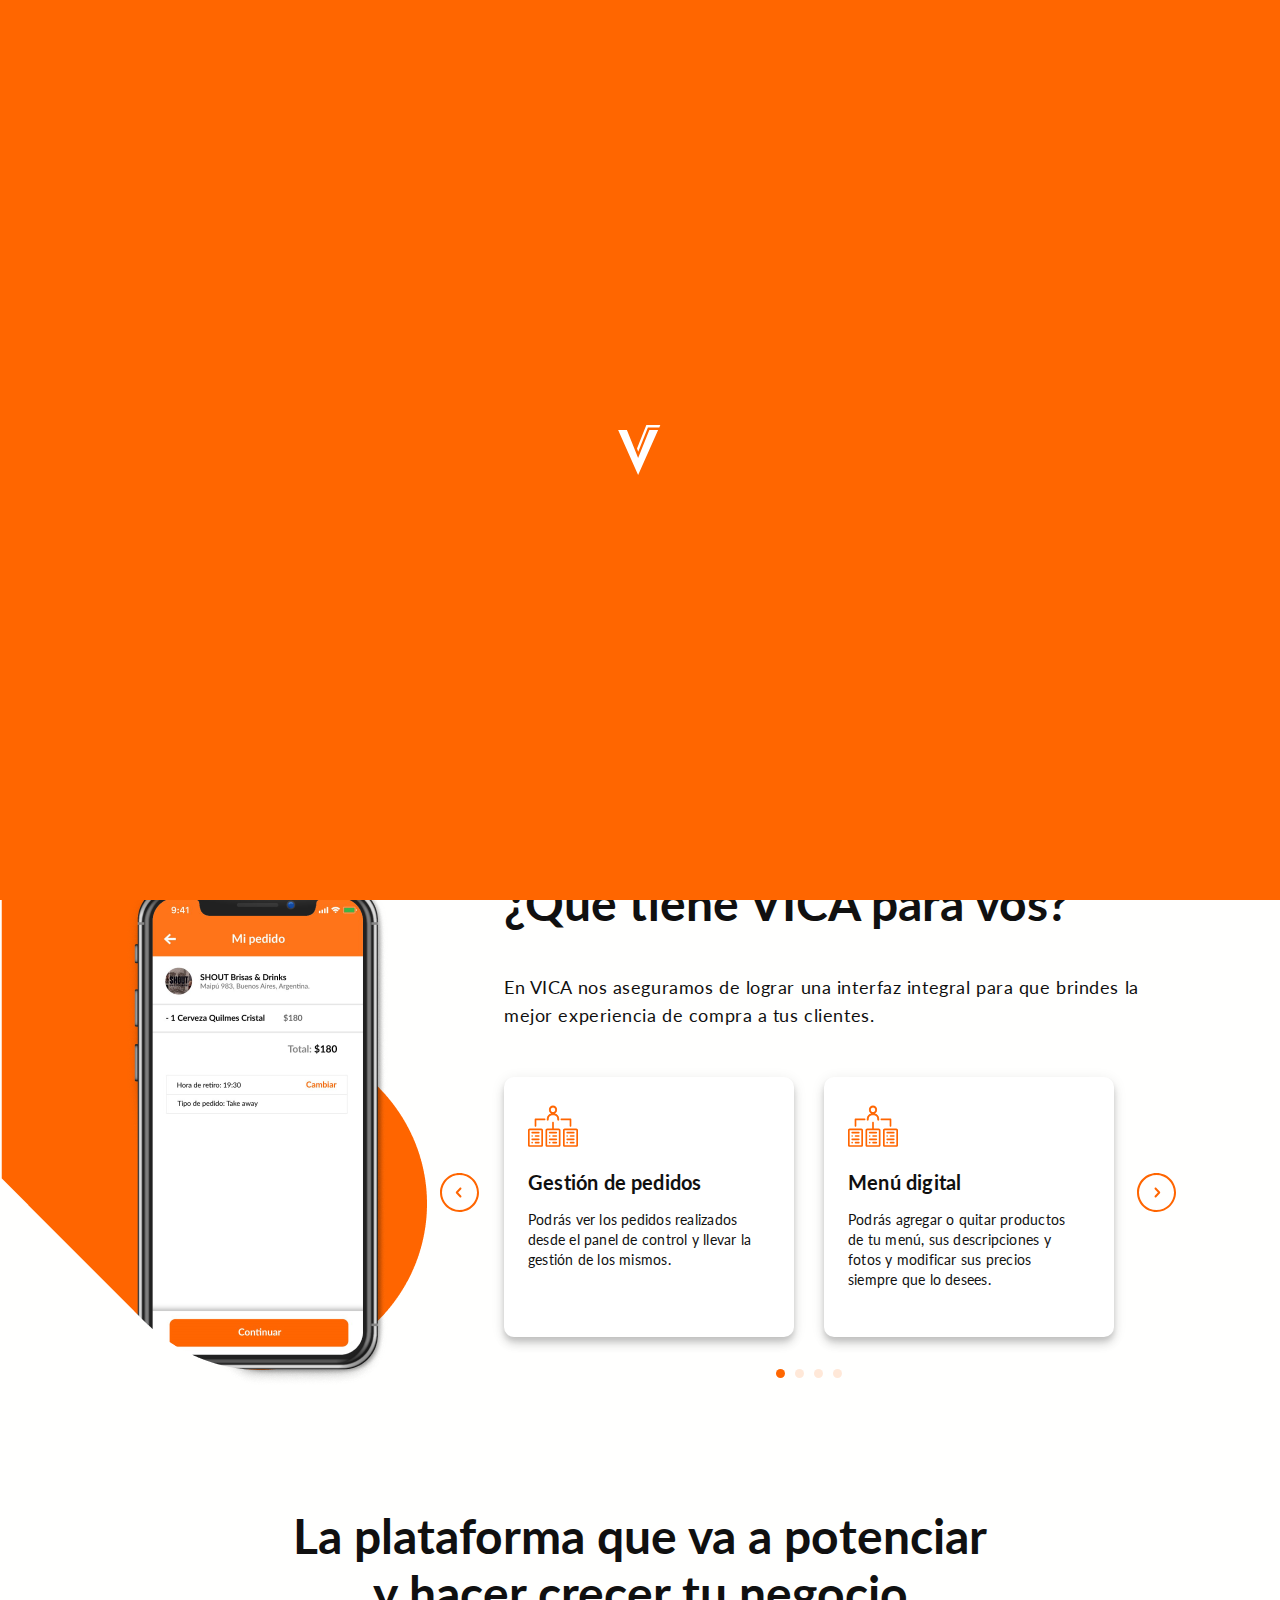
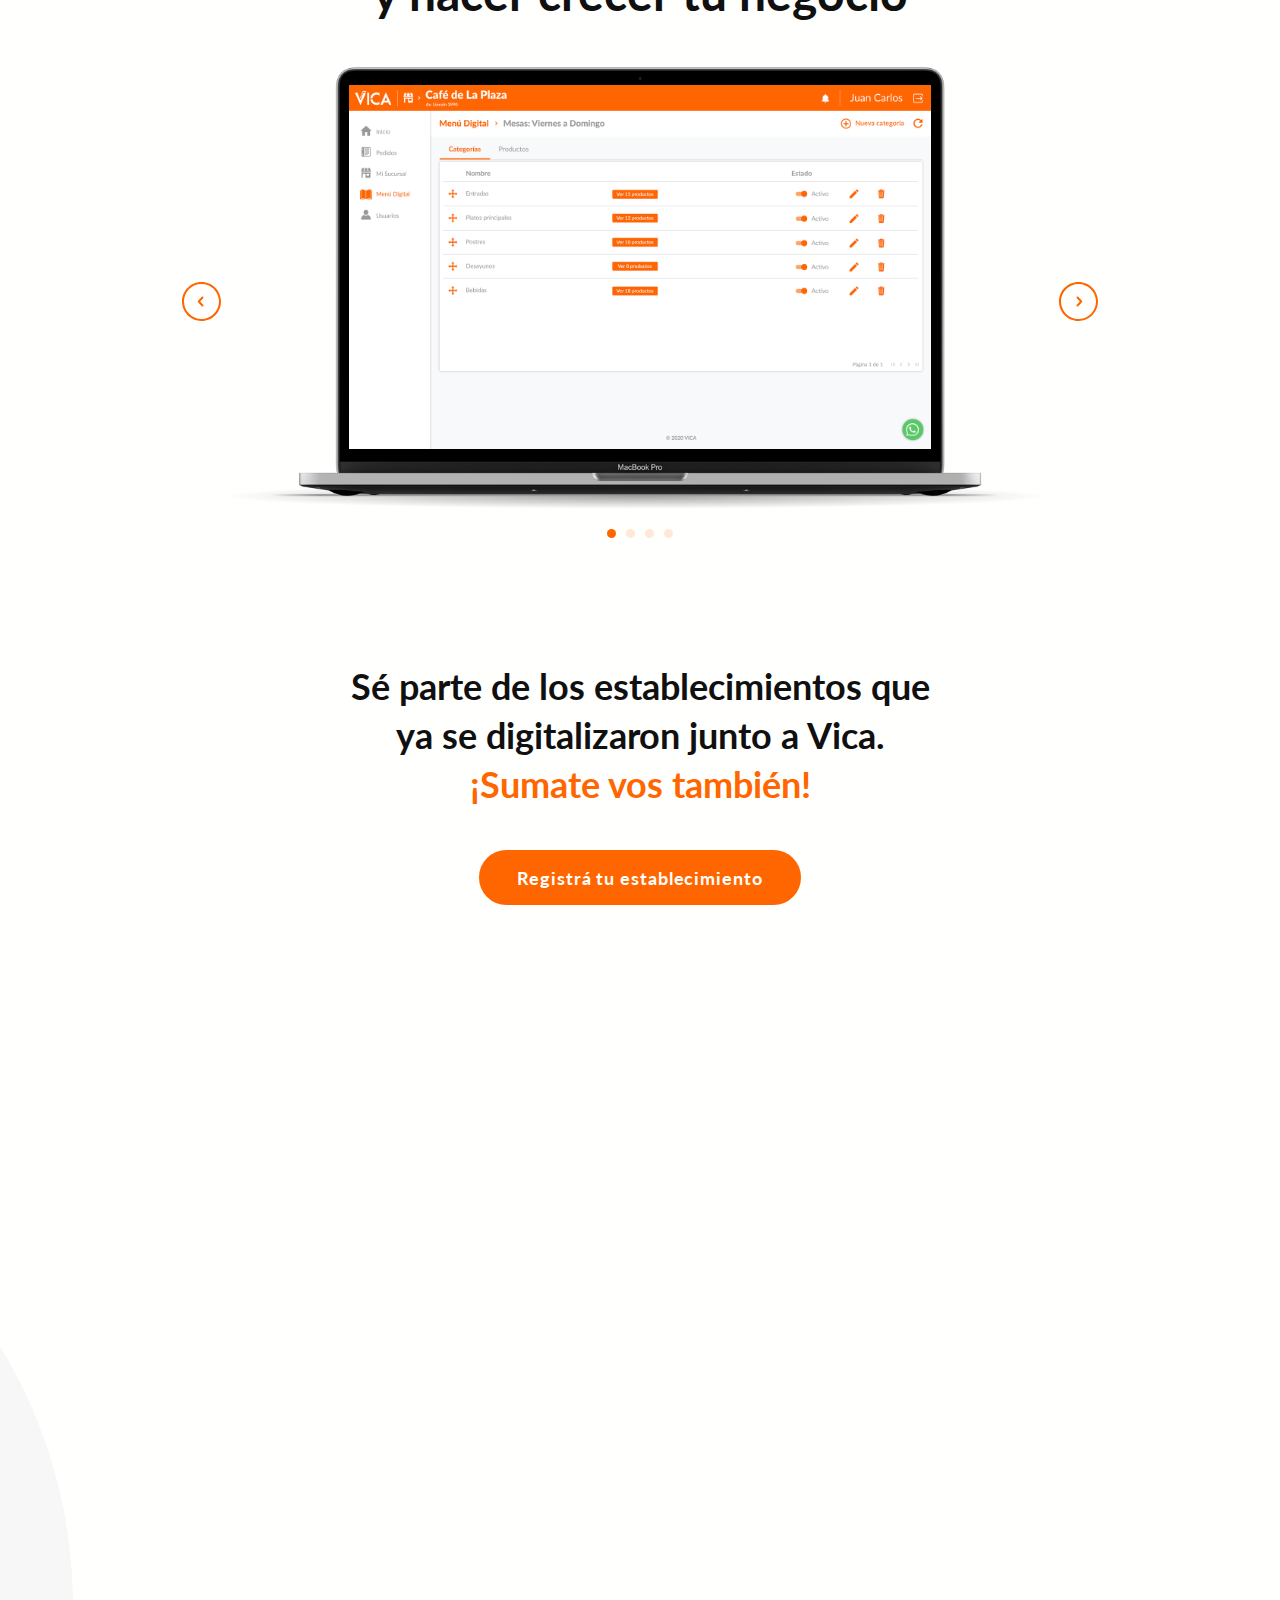
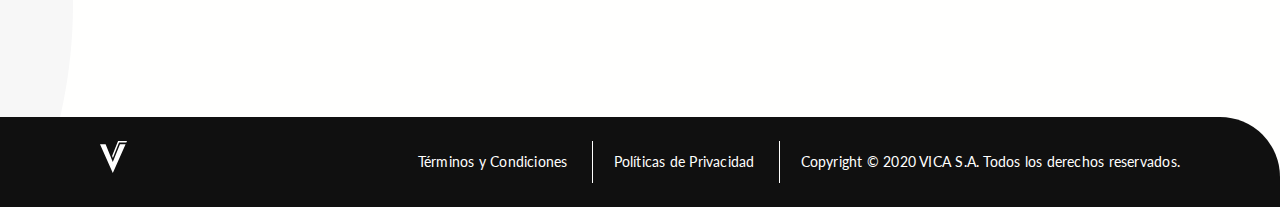
==== index.html @ 70570dcc "Added loading logo" ====
<!DOCTYPE html>
<html lang="es">
  <head>
    <meta charset="UTF-8" />
    <meta name="viewport" content="width=device-width, initial-scale=1.0, minimum-scale=1.0" />
    <title>VICA</title>
    <!-- Global -->
    <link rel="stylesheet" href="styles/index.css" />
    <link rel="preconnect" href="https://fonts.gstatic.com" crossorigin/>
    <link
      href="https://fonts.googleapis.com/css2?family=Lato:wght@300;400;700;900&display=swap"
      rel="stylesheet"
    />
    <!-- Javascript -->
    <script src="js/index.js"></script>
    <script defer src="js/testimonials.js"></script>
    <script defer src="js/whatsapp.js"></script>
    <script defer src="js/modal.js"></script>
    <!-- Libraries -->
    <link rel="stylesheet" href="styles/libraries/tiny-slider.css" />
    <link rel="stylesheet" href="styles/libraries/animate.css" />
    <link rel="stylesheet" href="styles/libraries/aos.css" />
    <script src="js/aos.js"></script>
  </head>

  <body>
    <div class="loading">
      <svg id="loading-logo-svg" class="animate__animated animate__pulse animate__infinite">
        <use xlink:href="assets/img/iconos.svg#logo-v"></use>
      </svg>
    </div>

    <header>
      <svg id="logo-svg">
        <use xlink:href="assets/img/iconos.svg#logo"></use>
      </svg>
      <div class="header-buttons">
        <a
          href="#"
          class="btn btn--sm btn--outlined btn--inverted"
          id="register-btn"
          >Registrá tu establecimiento</a
        >
        <a
          href="/register.html"
          target="_blank"
          class="btn btn--sm btn--outlined btn--inverted"
          id="register-btn-750"
          >Registrá tu establecimiento</a
        >
        <div id="header-hr"></div>
        <a href="#" class="btn btn--sm" id="signin-btn">Ingresar</a>
      </div>
    </header>

    <div id="modal-container">
      <div class="modal-form text--center flow-content">
        <svg id="logo-modal-svg">
          <use xlink:href="assets/img/iconos.svg#logo"></use>
        </svg>
        <h6>¡Comenzá tu registro acá!</h6>
        <p class="text-body-2">
          Te pedimos que completes los siguientes datos sobre el
          establecimiento:
        </p>
        <p class="close-btn">X</p>
      </div>
    </div>

    <div class="background">
    </div>

    <div class="background2">
    </div>

    <div class="whatsapp">
      <svg id="whatsapp-svg">
        <use xlink:href="assets/img/iconos.svg#whatsapp"></use>
      </svg>
    </div>

    <main>
      <section class="hero split">
        <div class="hero-content container-xs flow-content">
          <h1 class="text--orange text--bold-xs">
            Tu plataforma <br />
            de pedidos online
          </h1>
          <p class="text-body-1">
            VICA te permite administrar los pedidos y pagos en mesa y take away,
            <br class="br--xl">brindando la mejor experiencia de compra en tu establecimiento.
          </p>
          <a href="#" class="btn btn--l btn--filled">Comenzar gratis ahora</a>
        </div>
        <div class="hero-image">
          <div id="hero-tube-png"></div>
          <div id="hero-photo-png"></div>
          <div id="hero-tent-png"></div>
        </div>
      </section>

      <section class="features split split--l">
        <div class="features-image text--center">
          <img
            src="assets/img/CellphoneMobile.png"
            id="cellphone-mobile-img"
            alt="Interfaz de la aplicación VICA"
          />
          <img
            src="assets/img/Cellphone1280.png"
            id="cellphone-1280-img"
            alt="Interfaz de la aplicación VICA"
          />
          <div class="indicator" id="interfaz-indicator">
            <a href="#interfaz-1"></a>
            <a href="#interfaz-2"></a>
            <a href="#interfaz-3"></a>
            <a href="#interfaz-4"></a>
          </div>
        </div>
        <div class="features-content flow-content">
          <div class="features-content-text container-xs flow-content">
            <h2>¿Qué tiene VICA para vos?</h2>
            <p class="text-body-1">
              En VICA nos aseguramos de lograr una interfaz integral para que
              brindes la mejor experiencia de compra a tus clientes.
            </p>
          </div>
          <div class="features-slider">
            <div>
              <div class="feature" id="feature-1">
                <svg id="gestion-svg">
                  <use xlink:href="assets/img/iconos.svg#gestion"></use>
                </svg>
                <h6>Gestión de pedidos</h6>
                <p class="text-body-2">
                  Podrás ver los pedidos realizados desde el panel de control y
                  llevar la gestión de los mismos.
                </p>
              </div>
            </div>
            <div>
              <div class="feature" id="feature-2">
                <svg id="menu-digital-svg">
                  <use xlink:href="assets/img/iconos.svg#gestion"></use>
                </svg>
                <h6>Menú digital</h6>
                <p class="text-body-2">
                  Podrás agregar o quitar productos de tu menú, sus
                  descripciones y fotos y modificar sus precios siempre que lo
                  desees.
                </p>
              </div>
            </div>

            <div>
              <div class="feature" id="feature-3">
                <svg id="pagos-svg">
                  <use xlink:href="assets/img/iconos.svg#gestion"></use>
                </svg>
                <h6>Pagos online</h6>
                <p class="text-body-2">
                  Los pagos de tus pedidos podrán realizarse de manera online
                  sin necesidad de utilizar el efectivo si así lo querés.
                </p>
              </div>
            </div>

            <div>
              <div class="feature" id="feature-4">
                <svg id="menu-visible-svg">
                  <use xlink:href="assets/img/iconos.svg#gestion"></use>
                </svg>
                <h6>Menú siempre visible</h6>
                <p class="text-body-2">
                  No es necesario que tus clientes escaneen el código QR para
                  visualizar la carta de tu establecimiento. Tu menú estará
                  siempre visible en la app.
                </p>
              </div>
            </div>

            <div>
              <div class="feature" id="feature-5">
                <svg id="soporte-svg">
                  <use xlink:href="assets/img/iconos.svg#gestion"></use>
                </svg>
                <h6>Soporte las 24hs.</h6>
                <p class="text-body-2">
                  Te ofrecemos soporte para ayudarte a resolver cualquier
                  inconveniente.
                </p>
              </div>
            </div>

            <div>
              <div class="feature" id="feature-6">
                <svg id="incremento-svg">
                  <use xlink:href="assets/img/iconos.svg#gestion"></use>
                </svg>
                <h6>Incremento de tus ventas</h6>
                <p class="text-body-2">
                  Ayudamos a tu negocio en el incremento de las ventas.
                </p>
              </div>
            </div>

            <div>
              <div class="feature" id="feature-7">
                <svg id="fidelizacion-svg">
                  <use xlink:href="assets/img/iconos.svg#gestion"></use>
                </svg>
                <h6>Fidelización con tu cliente</h6>
                <p class="text-body-2">
                  Buscamos que tus consumidores se vuelvan clientes habituales.
                  ¡Sabemos cómo hacerlo!
                </p>
              </div>
            </div>

            <div>
              <div class="feature" id="feature-8">
                <svg id="tiempos-svg">
                  <use xlink:href="assets/img/iconos.svg#gestion"></use>
                </svg>
                <h6>Optimizamos tus tiempos</h6>
                <p class="text-body-2">
                  Te ayudamos a mejorar los procesos en tu establecimiento.
                </p>
              </div>
            </div>
          </div>
          <div class="features-slider-1280">
            <div>
              <div class="feature" id="feature-1">
                <svg id="gestion-svg">
                  <use xlink:href="assets/img/iconos.svg#gestion"></use>
                </svg>
                <h6>Gestión de pedidos</h6>
                <p class="text-body-2">
                  Podrás ver los pedidos realizados desde el panel de control y
                  llevar la gestión de los mismos.
                </p>
              </div>
            </div>
            <div>
              <div class="feature" id="feature-2">
                <svg id="menu-digital-svg">
                  <use xlink:href="assets/img/iconos.svg#gestion"></use>
                </svg>
                <h6>Menú digital</h6>
                <p class="text-body-2">
                  Podrás agregar o quitar productos de tu menú, sus
                  descripciones y fotos y modificar sus precios siempre que lo
                  desees.
                </p>
              </div>
            </div>

            <div>
              <div class="feature" id="feature-3">
                <svg id="pagos-svg">
                  <use xlink:href="assets/img/iconos.svg#gestion"></use>
                </svg>
                <h6>Pagos online</h6>
                <p class="text-body-2">
                  Los pagos de tus pedidos podrán realizarse de manera online
                  sin necesidad de utilizar el efectivo si así lo querés.
                </p>
              </div>
            </div>

            <div>
              <div class="feature" id="feature-4">
                <svg id="menu-visible-svg">
                  <use xlink:href="assets/img/iconos.svg#gestion"></use>
                </svg>
                <h6>Menú siempre visible</h6>
                <p class="text-body-2">
                  No es necesario que tus clientes escaneen el código QR para
                  visualizar la carta de tu establecimiento. Tu menú estará
                  siempre visible en la app.
                </p>
              </div>
            </div>

            <div>
              <div class="feature" id="feature-5">
                <svg id="soporte-svg">
                  <use xlink:href="assets/img/iconos.svg#gestion"></use>
                </svg>
                <h6>Soporte las 24hs.</h6>
                <p class="text-body-2">
                  Te ofrecemos soporte para ayudarte a resolver cualquier
                  inconveniente.
                </p>
              </div>
            </div>

            <div>
              <div class="feature" id="feature-6">
                <svg id="incremento-svg">
                  <use xlink:href="assets/img/iconos.svg#gestion"></use>
                </svg>
                <h6>Incremento de tus ventas</h6>
                <p class="text-body-2">
                  Ayudamos a tu negocio en el incremento de las ventas.
                </p>
              </div>
            </div>

            <div>
              <div class="feature" id="feature-7">
                <svg id="fidelizacion-svg">
                  <use xlink:href="assets/img/iconos.svg#gestion"></use>
                </svg>
                <h6>Fidelización con tu cliente</h6>
                <p class="text-body-2">
                  Buscamos que tus consumidores se vuelvan clientes habituales.
                  ¡Sabemos cómo hacerlo!
                </p>
              </div>
            </div>

            <div>
              <div class="feature" id="feature-8">
                <svg id="tiempos-svg">
                  <use xlink:href="assets/img/iconos.svg#gestion"></use>
                </svg>
                <h6>Optimizamos tus tiempos</h6>
                <p class="text-body-2">
                  Te ayudamos a mejorar los procesos en tu establecimiento.
                </p>
              </div>
            </div>
          </div>
          <div class="features-slider-1280-buttons">
            <svg id="arrow-prev-svg">
              <use xlink:href="assets/img/iconos.svg#arrow-outline"></use>
            </svg>
            <svg id="arrow-next-svg">
              <use xlink:href="assets/img/iconos.svg#arrow-outline"></use>
            </svg>
          </div>
        </div>
      </section>

      <section class="backoffice container-xs text--center flow-content">
        <h2>
          La plataforma que va a potenciar <br />
          y hacer crecer tu negocio
        </h2>
        <div class="backoffice-slider-container">
          <img src="assets/img/Backoffice.png" alt="" />
          <div class="backoffice-slides-container">
            <div class="backoffice-slider">
              <div class="backoffice-slide" id="backoffice-1">
                <img src="assets/img/Backoffice-1.jpeg" />
              </div>
              <div class="backoffice-slide" id="backoffice-2">
                <img src="assets/img/Backoffice-1.jpeg" />
              </div>
              <div class="backoffice-slide" id="backoffice-3">
                <img src="assets/img/Backoffice-1.jpeg" />
              </div>
              <div class="backoffice-slide" id="backoffice-4">
                <img src="assets/img/Backoffice-1.jpeg" />
              </div>
            </div>
          </div>
          <div class="backoffice-slider-buttons">
            <svg id="backoffice-prev-svg">
              <use xlink:href="assets/img/iconos.svg#arrow-outline"></use>
            </svg>
            <svg id="backoffice-next-svg">
              <use xlink:href="assets/img/iconos.svg#arrow-outline"></use>
            </svg>
          </div>
        </div>
      </section>

      <section class="testimonials">
        <div class="testimonials-head container-xs text--center flow-content">
          <h3>
            Sé parte de los establecimientos que <br class="br--m" />ya se
            digitalizaron junto a Vica.<br class="br--m" />
            <span class="text--orange">¡Sumate vos también!</span>
          </h3>
          <a href="#" class="btn btn--block">Registrá tu establecimiento</a>
        </div>
        <div class="testimonials-content text--center">
          <div class="testimonial-slider" >
            <div
              class="testimonial flow-content flow-content--s"
              id="testimonial-1"
              data-aos="fade-up"
            >
              <div
                class="testimonial-img"
                style="background-image: url('../assets/img/Testimonial-1.jpg')"
              ></div>
              <div class="testimonial-name">
                <h6>Juan V.</h6>
                <p class="text-body-1">Gerente Comercial</p>
              </div>
              <svg class="comillas-svg">
                <use xlink:href="assets/img/iconos.svg#comillas"></use>
              </svg>
              <p class="text-body-1">
                La facilidad de uso de VICA y su moderna tecnología nos
                permitieron incrementar las ventas un 30% en muy poco tiempo.
                ¡Lo recomiendo totalmente!
              </p>
            </div>
            <div
              class="testimonial flow-content flow-content--s"
              id="testimonial-2"
              data-aos="fade-up"
            >
              <div
                class="testimonial-img"
                style="background-image: url('../assets/img/Testimonial-2.jpg')"
              ></div>
              <div class="testimonial-name">
                <h6>María Eugenia T.</h6>
                <p class="text-body-1">CEO</p>
              </div>
              <svg class="comillas-svg">
                <use xlink:href="assets/img/iconos.svg#comillas"></use>
              </svg>

              <p class="text-body-1">
                VICA nos ha servido mucho frente a esta nueva normalidad. Nos
                ayuda a organizar los pedidos y a brindarle a nuestros clientes
                el mejor sevicio optimizando los tiempos. Es una plataforma muy
                fácil de usar.
              </p>
            </div>
            <div
              class="testimonial flow-content flow-content--s"
              id="testimonial-3"
              data-aos="fade-up"
            >
              <div
                class="testimonial-img"
                style="
                  background-image: url('../assets/img/Testimonial-3.jpeg');
                "
              ></div>
              <div class="testimonial-name">
                <h6>Andrés M.</h6>
                <p class="text-body-1">Director Ejecutivo</p>
              </div>
              <svg class="comillas-svg">
                <use xlink:href="assets/img/iconos.svg#comillas"></use>
              </svg>
              <p class="text-body-1">
                Es la mejor plataforma que hemos usado en mucho tiempo. Hemos
                probado otras y la verdad que ninguna es tan fácil de entender
                como VICA. Además, nuestros clientes están felices de realizar
                pedidos por la aplicación. Sin dudas, lo mejor del mercado.
              </p>
            </div>
          </div>
        </div>
      </section>
    </main>

    <footer class="text--center split">
      <svg id="logo-v-svg">
        <use xlink:href="assets/img/iconos.svg#logo-v"></use>
      </svg>
      <div class="footer-text">
        <p class="text-body-2"><a href="#">Términos y Condiciones</a></p>
        <div class="footer-vertical-hr"></div>
        <p class="text-body-2"><a href="#">Políticas de Privacidad</a></p>
        <div class="footer-vertical-hr"></div>
        <div id="footer-horizontal-hr"></div>
        <p class="text-caption">
          Copyright © 2020 VICA S.A. <br class="br--s" />
          Todos los derechos reservados.
        </p>
      </div>
    </footer>


    <script type="module">
      import { tns } from "./js/tiny-slider/tiny-slider.js";

      var testimonialSlider = tns({
        container: ".testimonial-slider",
        items: 1,
        slideBy: "page",
        controls: false,
        navPosition: "bottom",
        autoHeight: true,
        responsive: {
          935: {
            disable: true,
          },
        },
      });

      var backofficeSlider = tns({
        container: ".backoffice-slider",
        items: 1,
        slideBy: "page",
        controls: false,
        navPosition: "bottom",
        loop: true,
        controlsContainer: ".backoffice-slider-buttons",
        responsive: {
          750: {
            controls: true,
          },
        },
      });

      var featuresSlider = tns({
        container: ".features-slider",
        items: 1,
        controls: false,
        navPosition: "bottom",
        loop: true,
        gutter: 30,
        fixedWidth: 260,
        slideBy: "page",
        navAsThumbnails: true,
      });

      var featuresSlider1280 = tns({
        container: ".features-slider-1280",
        items: 1,
        mode: "gallery",
        navPosition: "bottom",
        gutter: 30,
        /* animateIn: "animate__fadeInRight",
        animateOut: "animate__fadeOut", */
        controlsContainer: ".features-slider-1280-buttons",
        responsive: {
          1030: {
            items: 2,
          }
        }
      });
    </script>

    <script>
      AOS.init({
        offset: 300,
        duration: 600,
      });
    </script>
  </body>
</html>
---- styles/index.css ----
:root {
  --spacer: 1.5rem;

  --clr-orange-100: #FFDECD;  
  --clr-orange-500: #ff6600;
  --clr-black: #101010;
  --clr-gray: #e0e0e0;
  --clr-white: #fffffe;

  --shadow-8dp: 0 8px 10px rgba(0, 0, 0, 0.1), 0 3px 14px rgba(0, 0, 0, 0.1),
    0 4px 5px rgba(0, 0, 0, 0.1);
}

/* Z-INDEX 

whatsapp: 1500
footer: 1001
header: 1000
main: 500
background: 1

*/

/* DEVICES WIDTH 
Mobile Devices <= 600px s
Tablet Devices > 600px m
Desktop Devices > 992px l
Large Desktop Devices > 1200px xl
*/

/* --- GENERAL ---- */
/* #region */
*,
*::before,
*::after {
  box-sizing: border-box;
}

body {
  margin: 0;
  padding: 0;
  color: var(--clr-black);
  font-family: "Lato", sans-serif;
  background: var(--clr-white);
  overflow: hidden;
  height: 100%;
  position: relative;
}

main {
  position: relative;
  z-index: 500;
}

section {
  padding: 3.75rem 0;
}

img {
  max-width: 100%;
  height: auto;
  display: block;
}

a {
  text-decoration: none;
  color: inherit;
}

/* #endregion */

/* --- TEXT --- */
/* #region */
h1,
h2,
h3,
h4,
h5,
h6,
p {
  margin: 0;
}

h1 {
  font-weight: 400;
  font-size: clamp(2.125rem, 10vw, 5.375rem);
}

h2 {
  font-weight: 700;
  font-size: clamp(1.5rem, 5vw, 3rem);
}

h3 {
  font-weight: 700;
  font-size: clamp(1.5rem, 3vw, 2.25rem);
  line-height: 1.35em;
}

h6 {
  font-weight: 700;
  font-size: 1.25rem;
  letter-spacing: 0.0094em;
}

.text-body-1 {
  font-weight: 400;
  font-size: clamp(0.875rem, 2vw, 1.125rem);
  letter-spacing: 0.0313em;
  line-height: 1.5625em;
}

.text-body-2 {
  font-weight: 400;
  font-size: 0.875rem;
  line-height: 1.25rem;
  letter-spacing: 0.0156em;
}

.text-caption {
  font-weight: 300;
  font-size: 0.75rem;
  line-height: 1rem;
  letter-spacing: 0.025em;
}

.text--center {
  text-align: center;
}

.text--orange {
  color: var(--clr-orange-500);
}

@media (max-width: 749px) {
  .text--bold-xs {
    font-weight: 700;
  }
}

@media (min-width: 750px) {
  h1 {
    font-weight: 400;
    font-size: clamp(2.125rem, 6vw, 5.375rem);
  }
  .text-caption {
    font-weight: 400;
    font-size: 0.875rem;
    line-height: 1.25rem;
    letter-spacing: 0.0156em;
  }
}
/* #endregion */

/* --- UTILITY --- */
/* #region */

.flow-content > * + * {
  margin-top: var(--flow-space, calc(var(--spacer) * 1.25));
}

.flow-content--s {
  --flow-space: 1rem;
}

.flow-content--l {
  --flow-space: 5rem;
}

.split {
  display: flex;
  flex-direction: column-reverse;
}

.split > * + * {
  margin: var(--spacer) 0 0 0;
}

.br--m, .br--l, .br--xl {
  display: none;
}

@media (max-width: 749px) {
  .container-xs {
    width: 85%;
    margin-right: auto;
    margin-left: auto;
  }
}

@media (min-width: 750px) {
  .split {
    flex-direction: row;
  }
  .split > * + * {
    margin: 0 0 0 var(--split-space, var(--spacer));
  }
  .split--l {
    --split-space: 4rem;
  }
  .flow-content > * + * {
    margin-top: var(--flow-space, calc(var(--spacer) * 1.75));
  }

  .br--s {
    display: none;
  }

  .br--m {
    display: inline;
  }
}

@media (min-width: 1200px) {
  .br--xl {
    display: inline;
  }
}
/* #endregion */

/* --- BUTTONS --- */
/* #region */

.btn {
  display: inline-block;
  font-size: var(--fs, 1.125rem);
  font-weight: 700;
  letter-spacing: 0.05em;
  padding: var(--p, 0.8em 2em);
  border-radius: 200px;
  color: var(--fg, var(--clr-white));
  background: var(--bg, var(--clr-orange-500));
  border: 2px solid var(--border, var(--clr-orange-500));
}

.btn--sm {
  --fs: 0.75rem;
  --p: 0.8em 1em;
}

.btn--l {
  --p: 0.6em 2.5em;
}

.btn--outlined {
  --fg: var(--color-inverted, var(--clr-orange-500));
  --bg: none;
  --border: var(--border-inverted, var(--clr-orange-500));
}

.btn--disabled {
  --bg: var(--clr-orange-100);
  --border: var(--clr-orange-100);
}

@media (max-width: 749px) {
  .btn--inverted {
    --color-inverted: var(--clr-white);
    --border-inverted: var(--clr-white);
  }
  .btn--block {
    --fs: 0.9375rem;
    --p: 0.6em 0;
    width: 100%;
  }
}

@media (min-width: 750px) {
  .btn--sm {
    --fs: 0.8125rem;
    --p: 0.8em 3em;
  }
}
/* #endregion */

/* --- LOADING --- */
/* #region */

.loading {
  width: 100%;
  height: 100vh;
  position: absolute;
  z-index: 2000;
  background: var(--clr-orange-500);
  padding: 5em;
  color: var(--clr-white);
  transition: opacity 1s;
  display: flex;
  justify-content: center;
  align-items: center;
}

#loading-logo-svg {
  height: 50px;
  width: 50px;
  margin: 0 auto;
}

/* #endregion */

/* --- HEADER --- */
/* #region */

header {
  position: fixed;
  width: 100%;
  height: 5rem;
  padding: 0 1.5rem;
  display: flex;
  justify-content: space-between;
  align-items: center;
  box-shadow: 0 0.1875rem 0.625rem rgba(0, 0, 0, 0.1);
  background: var(--clr-orange-500);
  z-index: 1000;
}

#logo-svg {
  width: 80px;
  fill: var(--clr-white);
}

.header-buttons {
  display: flex;
  align-items: center;
}

#header-hr {
  margin: 0 2em;
  border-left: 2px solid var(--clr-gray);
  height: 50px;
}

#signin-btn,
#header-hr {
  display: none;
}

#register-btn-750 {
  display: none;
}

@media (min-width: 750px) {
  header {
    padding: 0 3em;
    background: var(--clr-white);
  }
  #logo-svg {
    width: 100px;
    fill: var(--clr-orange-500);
  }
  #signin-btn,
  #header-hr {
    display: inline-block;
  }
  #register-btn {
    display: none
  }
  #register-btn-750 {
    display: inline-block
  }
}
/* #endregion */

/* --- HERO --- */
/* #region */

.hero {
  padding-top: 0;
}

.hero-content {
  visibility: hidden;
}

.hero-image {
  visibility: hidden;
  align-self: flex-end;
  margin-top: 0;
  position: relative;
  width: 100%;
}

#hero-photo-png {
  width: 80%;
  height: 100vw;
  margin-left: auto;
  background-image: url(../assets/img/HeroImage.png);
  background-repeat: no-repeat;
  background-size: cover;
  background-position: left 0 top calc(-10px - 2vw);
}

#hero-tube-png {
  position: absolute;
  width: 75%;
  height: 50vw;
  left: 20%;
  background-image: url(../assets/img/tube.png);
  background-repeat: no-repeat;
  background-size: 150%;
  background-position: left 0 bottom 0;
  z-index: -1;
}

#hero-tent-png {
  position: absolute;
  width: 30vw;
  height: 30vw;
  bottom: calc(5% + 5vw);
  left: 5vw;
  background-image: url(../assets/img/Tent.png);
  background-position: center;
  background-repeat: no-repeat;
  background-size: contain;
  z-index: 1;
}

/* @media (max-width:900px) and (min-width:400px) */

@media (min-width: 750px) {
  .hero {
    padding-top: 50px;
    align-items: center;
    justify-content: space-between;
  }
  .hero-content {
    padding: 100px 0 0 10vw;
    width: 65%;
  }
  .hero-image {
    width: 35%;
  }
  #hero-photo-png {
    width: 100%;
    height: 50vw;
    margin-left: 0;
    background-position: left 0 bottom 0;
    background-size: 170%;
  }
  
  #hero-tube-png {
    width: 100%;
    height: 25vw;
    left: 0;
    background-size: 250%;
  }
  
  #hero-tent-png {
    
    width: 15vw;
    height: 15vw;
    bottom: 7%;
    left: -6vw;
  }
}
/* #endregion */

/* --- FEATURES --- */
/* #region */

.features-content {
  position: relative;
}

#tns4-ow {
  display: none;
}

.features-slider-1280-buttons {
  display: none;
  position: absolute;
  top: 50%;
  left: -4rem;
  z-index: 1;
}

#cellphone-1280-img {
  display: none;
}

/* .features {
  padding-bottom: 0;
} */

.features-slider {
  margin: 0 auto;
  padding: 1rem 7.5% 1rem 7.5%;
}

.feature {
  padding: 1.5em 2em 0 1.5em;
  background: white;
  border-radius: 10px;
  box-shadow: var(--shadow-8dp);
  min-height: 260px;
}

.feature > * + * {
  margin-top: 1rem;
}

.features .tns-nav {
  text-align: center;
}

#gestion-svg,
#menu-digital-svg,
#pagos-svg,
#menu-visible-svg,
#soporte-svg,
#incremento-svg,
#fidelizacion-svg,
#tiempos-svg {
  width: 50px;
  height: 50px;
  fill: var(--clr-orange-500);
}

#arrow-next-svg {
  transform: rotate(180deg);
}

#arrow-next-svg,
#arrow-prev-svg {
  width: 39px;
  height: 39px;
}

@media (min-width: 750px) {
  .features-content {
    margin-top: 4rem;
  }

  #tns4-ow {
    display: inline;
  }

  #tns4-ow .tns-nav {
    margin-left: -30px;
  }

  #tns4-iw {
    margin-top: 3rem;
  }

  .features-slider-1280-buttons {
    display: flex;
    width: 115%;
    justify-content: space-between;
  }

  #tns3-ow {
    display: none;
  }

  #cellphone-mobile-img {
    display: none;
  }
  #cellphone-1280-img {
    display: block;
    margin-top: -100px;
  }

  .features-image {
    flex-shrink: 0;
  }

  .features-content {
    width: 50%;
  }

  /* .feature {
    min-width: 320px;
  } */
}
/* #endregion */

/* --- BACKOFFICE --- */
/* #region */

.backoffice > h2 {
  font-size: 1.25rem;
}
.backoffice-slider-container {
  width: 85%;
  margin: 0 auto;
  position: relative;
}

.backoffice-slides-container {
  position: absolute;
  width: 70%;
  top: 6vw;
  left: 50%;
  margin-left: -35%;
}

.backoffice-slide {
  height: 100%;
}

.backoffice-slider-buttons {
  display: flex;
  width: 110%;
  justify-content: space-between;
  position: absolute;
  top: 50%;
  left: 50%;
  margin-left: -55%;
  z-index: 1;
}

#backoffice-next-svg {
  transform: rotate(180deg);
}

#backoffice-next-svg,
#backoffice-prev-svg {
  width: 39px;
  height: 39px;
}

@media (min-width: 750px) {
  .backoffice > h2 {
    font-size: 3rem;
  }

  .backoffice-slider-container {
    width: 65%;
  }
  .backoffice-slides-container {
    top: 5vw;
  }
  #tns2-ow .tns-nav {
    margin-top: 3rem;
  }
}

@media (min-width: 1900px) {
  .backoffice-slides-container {
    width: 67%;
  }
}

/* #endregion */

/* --- TESTIMONIALS --- */
/* #region */

.testimonials-content {
  width: 70%;
  margin: 2rem auto;
  padding: 1.5em;
  background: white;
  border-radius: 10px;
  box-shadow: var(--shadow-8dp);
  overflow: hidden;
}

.testimonial-img {
  width: 80px;
  height: 80px;
  margin: 0 auto;
  background-position: center;
  background-size: cover;
  border-radius: 50%;
}

.comillas-svg {
  width: 28px;
  height: 24px;
  fill: var(--clr-orange-500);
  transition: all .2s ease-in-out;
}

.testimonial:focus {
  outline: none;
}

@media (min-width: 900px) {
  .testimonials-content {
    width: 100%;
    background: none;
    box-shadow: none;
    overflow: visible;
  }
  .testimonial-slider {
    width: 92%;
    max-width: 1150px;
    margin: 0 auto;
    padding: 2rem 1rem;
    display: flex;
    align-items: flex-start;
  }
  .testimonial {
    position: relative;
    flex: 1 1 0px;
    padding: 1.5em 1.5em 2.2em 1.5em;
    background: white;
    border-radius: 10px;
    box-shadow: var(--shadow-8dp);
  }
  .testimonial:hover > .comillas-svg {
    transform: scale(1.5);
  }
  #testimonial-2,
  #testimonial-3 {
    margin-left: 3rem;
  }
  #testimonial-1 {
    margin-top: 75px;
  }
  #testimonial-1::before {
    display: block;
    position: absolute;
    content: " ";
    background: url("../assets/img/Miscelanea.svg");
    background-size: 75px 75px;
    width: 75px;
    height: 75px;
    top: -1.5rem;
    left: -1.5rem;
    z-index: -1;
  }
  #testimonial-3 {
    margin-top: 85px;
  }
  #testimonial-3::after {
    display: block;
    position: absolute;
    content: " ";
    background: url("../assets/img/Miscelanea.svg");
    background-size: 75px 75px;
    transform: rotate(180deg);
    width: 75px;
    height: 75px;
    bottom: -1.5rem;
    right: -1.5rem;
  }
}
/* #endregion */

/* --- FOOTER --- */
/* #region */

footer {
  position: relative;
  padding: 1.5rem 0;
  background: var(--clr-black);
  color: var(--clr-white);
  border-top-right-radius: 60px;
  z-index: 1001;
}

footer a:hover {
  color: var(--clr-orange-500);
}

#footer-horizontal-hr {
  margin: 1.5em auto;
  border-top: 1px solid var(--clr-gray);
  width: 50px;
}

.footer-text > * + * {
  margin-top: 1.5em;
}

#logo-v-svg {
  height: 32px;
  width: 28px;
  margin: 0 auto;
  order: 1;
}

.footer-vertical-hr {
  display: none;
}

@media (min-width: 750px) {
  footer {
    justify-content: space-between;
    padding: 1.5rem 6.25rem;
  }
  #logo-v-svg {
    margin: 0;
    order: 0;
  }
  .footer-text {
    display: flex;
    align-items: center;
  }
  .footer-text > * + * {
    margin-top: 0;
    margin-left: 1.5em;
  }
  #footer-horizontal-hr {
    display: none;
  }
  .footer-vertical-hr {
    display: inline;
    border-left: 1px solid var(--clr-white);
    height: 42px;
  }
}

/* #endregion */

/* --- MODAL --- */
/* #region */

#modal-container {
  position: fixed;
  z-index: 2000;
  width: 100%;
  height: 100%;
  background-color: rgba(0, 0, 0, 0.7);
  visibility: hidden;
  opacity: 0;
  transition: 0.5s ease opacity;
}

#logo-modal-svg {
  width: 120px;
  height: 46px;
  fill: var(--clr-orange-500);
}

.modal-form {
  position: relative;
  width: 87%;
  margin: 1.2rem auto;
  padding: 3rem 1.5rem;
  background: var(--clr-white);
  border-radius: 10px;
  box-shadow: var(--shadow-8dp);
}

.close-btn {
  position: absolute;
  top: -1rem;
  right: 1rem;
  color: var(--clr-orange-500);
}
/* #endregion */

/* --- BACKGROUND --- */
/* #region */

.background {
  position: absolute;
  overflow: hidden;
  width: 100%;
  height: 100%;
  z-index: 1;
  
}

.background::before {
  content: "";
  position: absolute;
  width: 100%;
	height: 100%;
  background: url("../assets/img/Background-figure.svg");
  background-repeat: no-repeat;
  background-position: -4200px 2700px;
  /* background-position: 1100px -2600px; */
  animation: animatedBackground 5s linear 0s infinite;
}

@keyframes animatedBackground {
  from { background-position:-4200px 2700px; }
  to  { background-position: 1100px -2600px; }
}

.background2 {
  position: absolute;
  overflow: hidden;
  width: 75%;
  height: 35%;
  z-index: 2;
  
}

.background2::before {
  content: "";
  position: absolute;
  width: 100%;
	height: 100%;
  background: url("../assets/img/Background-figure.svg");
  background-repeat: no-repeat;
  /* background-position: -2000px 50px; */
  background-position: -2300px 350px;
  background-size: 250%;
  
  /* background-position: 300px -2250px; */
  animation: animatedBackground2 5s linear 0s infinite;
}

@keyframes animatedBackground2 {
  from { background-position:-2000px 350px; }
  to  { background-position: 600px -2250px; }
}

@media (min-width: 1200px) {
  @keyframes animatedBackground2 {
    from { background-position:-2700px 550px; }
    to  { background-position: 500px -2650px; }
  }
}

@media (min-width: 1900px) {
  @keyframes animatedBackground2 {
    from { background-position:-4000px 850px; }
    to  { background-position: 500px -3650px; }
  }
}
/* #endregion */

/* --- WHATSAPP --- */
/* #region */

.whatsapp {
  position: fixed;
  z-index: 1500;
  bottom: var(--spacer);
  right: var(--spacer);
  opacity: 0;
  transition: 1s ease opacity;
}

#whatsapp-svg {
  width: 56px;
  height: 56px;
}
/* #endregion */

/* --- REGISTER --- */
/* #region */
.register-body {
  display: flex;
  overflow-y: auto;
  position: relative;
  background: url("../assets/img/Background-figure.svg");
  background-repeat: no-repeat;
  background-position: center;
  background-size: 300%;
}

.register-background {
  width: 100%;
  height: 15rem;
  background: var(--clr-orange-500);
  position: absolute;
  z-index: -1;
}

.register-main {
  position: relative;
  background: white;
  margin: 6rem auto;
  padding: 3rem 5.625rem;
  width: 70%;
  max-width: 720px;
  text-align: center;
  background: white;
  border-radius: 10px;
  box-shadow: var(--shadow-8dp);
  z-index: 1;
}

.register-main > p {
  margin-top: 2rem;
}

.register-form-header {
  margin-bottom: 3.625rem;
}

#logo-register-svg {
  width: 120px;
  height: 46px;
  fill: var(--clr-orange-500);
}

.register-checkbox {
  text-align: left;
}

.register-form p:last-of-type {
  font-size: 0.625rem;
  letter-spacing: 0.025rem;
  line-height: 1rem;
  margin: 3.75rem 0 1.25rem 0;
}

input[type=submit] {
  font-family: 'Lato', sans-serif;
  padding: 0.6em 4em
}

.field > .alert {
  color: rgb(230, 61, 49);
  font-size: .75rem;
  text-align: left;
  position: absolute;
}

/* #endregion */
---- styles/libraries/tiny-slider.css ----
.tns-outer {
  padding: 0 !important;
}

.tns-outer [hidden] {
  display: none !important;
}

.tns-outer [aria-controls],
.tns-outer [data-action] {
  cursor: pointer;
}

.tns-slider {
  -webkit-transition: all 0s;
  transition: all 0s;
}

.tns-slider > .tns-item {
  -webkit-box-sizing: border-box;
  box-sizing: border-box;
}

.tns-horizontal.tns-subpixel {
  white-space: nowrap;
}

.tns-horizontal.tns-subpixel > .tns-item {
  display: inline-block;
  vertical-align: top;
  white-space: normal;
}

.tns-horizontal.tns-no-subpixel:after {
  content: "";
  display: table;
  clear: both;
}

.tns-horizontal.tns-no-subpixel > .tns-item {
  float: left;
}

.tns-horizontal.tns-carousel.tns-no-subpixel > .tns-item {
  margin-right: -100%;
}

.tns-no-calc {
  position: relative;
  left: 0;
}

.tns-gallery {
  position: relative;
  left: 0;
  min-height: 1px;
}

.tns-gallery > .tns-item {
  position: absolute;
  left: -100%;
  -webkit-transition: transform 0s, opacity 0s;
  -webkit-transition: opacity 0s, -webkit-transform 0s;
  transition: opacity 0s, -webkit-transform 0s;
  transition: transform 0s, opacity 0s;
  transition: transform 0s, opacity 0s, -webkit-transform 0s;
}

.tns-gallery > .tns-slide-active {
  position: relative;
  left: auto !important;
}

.tns-gallery > .tns-moving {
  -webkit-transition: all 0.25s;
  transition: all 0.25s;
}

.tns-autowidth {
  display: inline-block;
}

.tns-lazy-img {
  -webkit-transition: opacity 0.6s;
  transition: opacity 0.6s;
  opacity: 0.6;
}

.tns-lazy-img.tns-complete {
  opacity: 1;
}

.tns-ah {
  -webkit-transition: height 0s;
  transition: height 0s;
}

.tns-ovh {
  overflow: hidden;
}

.tns-visually-hidden {
  position: absolute;
  left: -10000em;
}

.tns-transparent {
  opacity: 0;
  visibility: hidden;
}

.tns-fadeIn {
  opacity: 1;
  filter: alpha(opacity=100);
  z-index: 0;
}

.tns-normal,
.tns-fadeOut {
  opacity: 0;
  filter: alpha(opacity=0);
  z-index: -1;
}

.tns-nav > [aria-controls] {
  width: 9px;
  height: 9px;
  padding: 0;
  margin: 2rem 5px 0 5px;
  border-radius: 50%;
  background: rgba(255, 102, 0, 0.15);
  border: 0;
}

.tns-nav > .tns-nav-active {
  background: var(--clr-orange-500);
}

.tns-vpfix {
  white-space: nowrap;
}

.tns-vpfix > div,
.tns-vpfix > li {
  display: inline-block;
}

.tns-t-subp2 {
  margin: 0 auto;
  width: 310px;
  position: relative;
  height: 10px;
  overflow: hidden;
}

.tns-t-ct {
  width: 2333.33333%;
  width: calc(100% * 70 / 3);
  position: absolute;
  right: 0;
}

.tns-t-ct:after {
  content: "";
  display: table;
  clear: both;
}

.tns-t-ct > div {
  width: 1.42857%;
  width: calc(100% / 70);
  height: 10px;
  float: left;
}
/*# sourceMappingURL=tiny-slider.css.map */
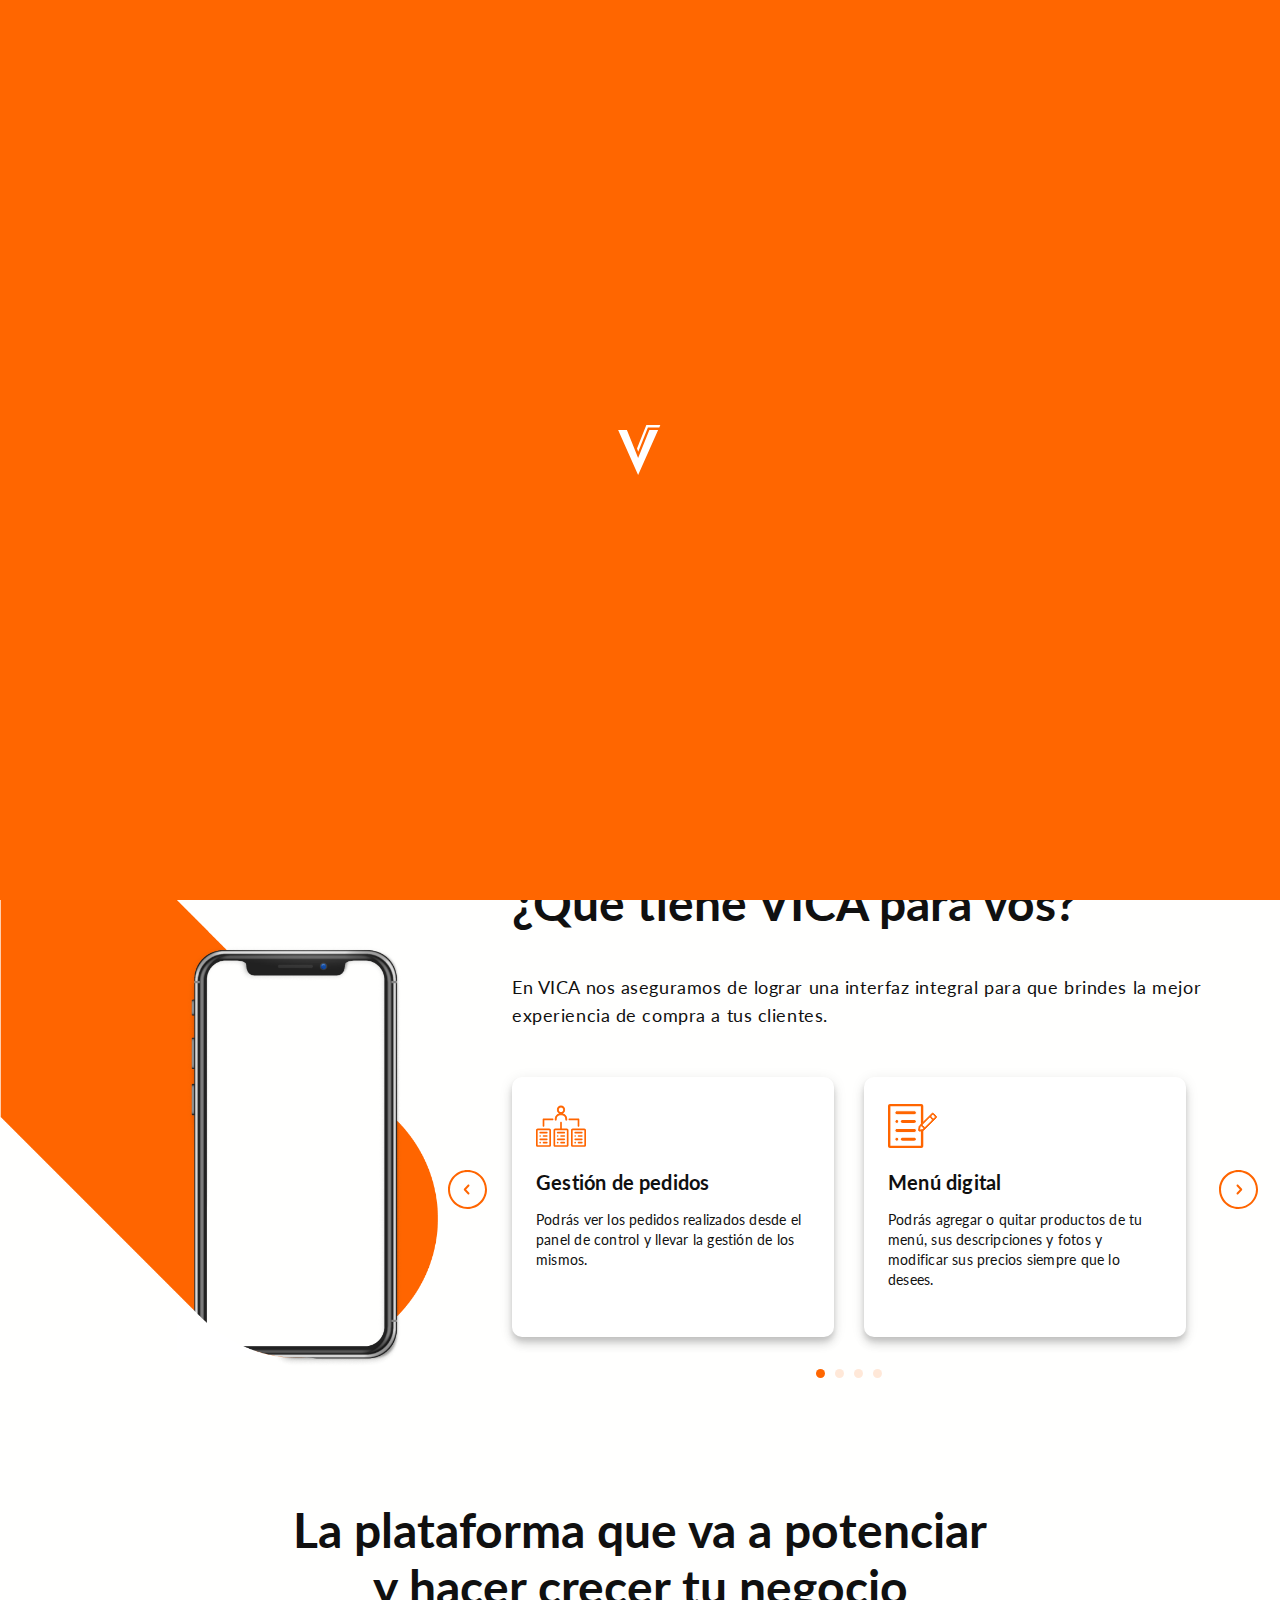
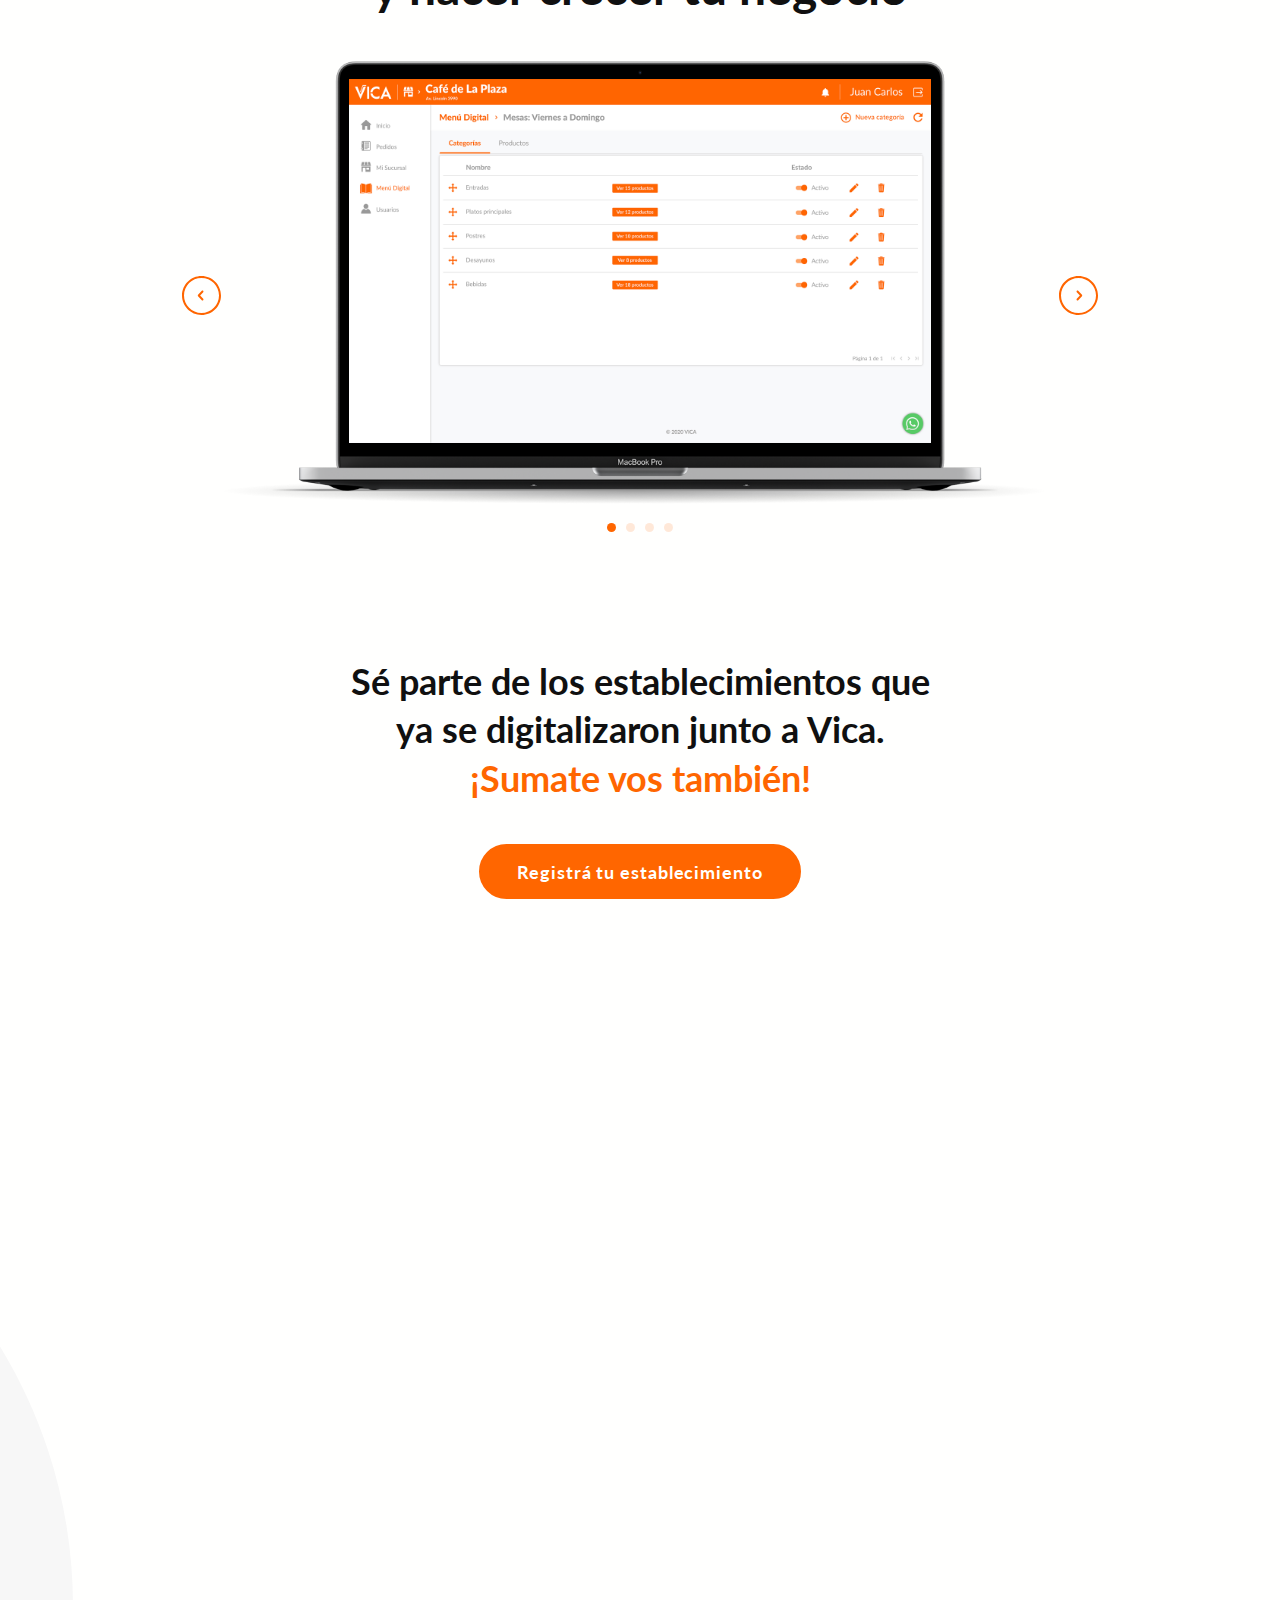
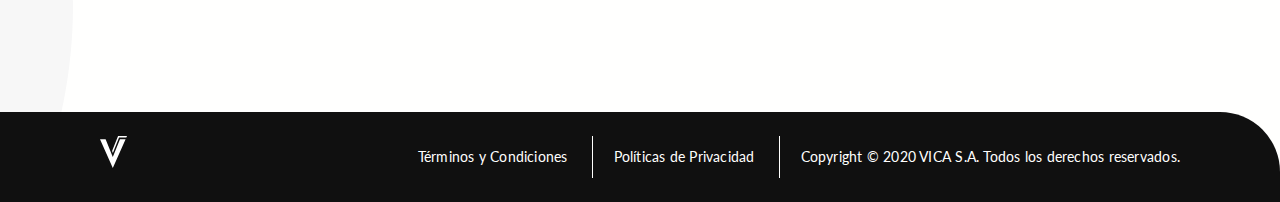
==== commit 97705d29: "first approach to cellphone slider" ====
--- a/index.html
+++ b/index.html
@@ -21,6 +21,9 @@
     <link rel="stylesheet" href="styles/libraries/animate.css" />
     <link rel="stylesheet" href="styles/libraries/aos.css" />
     <script src="js/aos.js"></script>
+    <link rel="stylesheet" href="styles/libraries/materialize.css">
+    <script src="js/materialize.min.js"></script>
+    <script src='js/validator.js'></script>
   </head>
 
   <body>
@@ -54,16 +57,64 @@
     </header>
 
     <div id="modal-container">
-      <div class="modal-form text--center flow-content">
-        <svg id="logo-modal-svg">
-          <use xlink:href="assets/img/iconos.svg#logo"></use>
-        </svg>
-        <h6>¡Comenzá tu registro acá!</h6>
-        <p class="text-body-2">
-          Te pedimos que completes los siguientes datos sobre el
-          establecimiento:
-        </p>
-        <p class="close-btn">X</p>
+      <div class="modal-form text--center">
+        <div class="register-form-header flow-content flow-content--s">
+          <svg class="logo-register-svg">
+              <use xlink:href="assets/img/iconos.svg#logo"></use>
+          </svg>
+          <h3>¡Comenzá tu registro acá!</h3>
+          <p class="text-body-1">
+              Te pedimos que completes los siguientes datos sobre el
+              establecimiento:
+          </p>
+      </div>
+        <form name="form" class="register-form" action="" method="post" novalidate>
+          <div class="input-field field">
+              <input id="name" type="text" required="required" data-validate-length-range="6" data-validate-words="2">
+              <label for="name">Nombre y Apellido del dueño</label>
+          </div>
+          <div class="row">
+              <div class="input-field field col l5 s12">
+                  <input id="phone" type="tel" required="required" pattern="phone">
+                  <label for="phone">Número de celular del dueño</label>
+              </div>
+              <div class="input-field field col l7 s12">
+                  <input id="email" type="text" required="required" pattern="email">
+                  <label for="email">Email del dueño</label>
+              </div>
+          </div>
+          <div class="input-field field">
+              <input id="business" type="text" required="required">
+              <label for="business">Nombre del establecimiento</label>
+          </div>
+          <div class="row">
+              <div class="input-field field col l7 s12">
+                  <input id="address" type="text" required="required">
+                  <label for="address">Domicilio del establecimiento</label>
+              </div>
+              <div class="input-field field col l5 s12">
+                  <input id="city" type="text" required="required">
+                  <label for="city">Ciudad del establecimiento</label>
+              </div>
+          </div>
+          <p class="register-checkbox">
+              <label>
+                <input type="checkbox" class="filled-in" required="required"/>
+                <span>Al continuar, acepto que VICA se ponga en contacto conmigo vía Whatsapp, email o teléfono.</span>
+              </label>
+          </p>
+
+          <p>
+              Al hacer click en “Enviar”, 
+              aceptás nuestros <br><a href="|" class="text--orange">Términos y Condiciones</a>
+              y la <a href="|" class="text--orange">Política de Privacidad</a>.
+          </p>
+          
+          <input type="submit" value="Enviar" class="btn btn--l btn--disabled"/>
+      </form>
+        <p class="close-btn"><svg class="close-button-svg">
+          <use xlink:href="assets/img/iconos.svg#close-button"></use>
+      </svg></p>
       </div>
     </div>
 
@@ -100,24 +151,27 @@
       </section>
 
       <section class="features split split--l">
-        <div class="features-image text--center">
-          <img
-            src="assets/img/CellphoneMobile.png"
-            id="cellphone-mobile-img"
-            alt="Interfaz de la aplicación VICA"
-          />
-          <img
-            src="assets/img/Cellphone1280.png"
-            id="cellphone-1280-img"
-            alt="Interfaz de la aplicación VICA"
-          />
-          <div class="indicator" id="interfaz-indicator">
-            <a href="#interfaz-1"></a>
-            <a href="#interfaz-2"></a>
-            <a href="#interfaz-3"></a>
-            <a href="#interfaz-4"></a>
-          </div>
-        </div>
+        <div class="features-img">
+          <!-- <div class="cellphone-slider-container">
+            <div class="cellphone-slides-container">
+              <div class="cellphone-slider">
+                <div class="cellphone-slide" id="cellphone-1">
+                  <img src="assets/img/cellphone-1.jpg" />
+                </div>
+                <div class="cellphone-slide" id="cellphone-2">
+                    <img src="assets/img/cellphone-1.jpg" />
+                </div>
+                <div class="cellphone-slide" id="cellphone-3">
+                    <img src="assets/img/cellphone-1.jpg" />
+                </div>
+                <div class="cellphone-slide" id="cellphone-4">
+                    <img src="assets/img/cellphone-1.jpg" />
+                </div>
+              </div>
+            </div>
+          </div> -->
+          <div class="cellphone-mobile-img"></div>
+        </div> 
         <div class="features-content flow-content">
           <div class="features-content-text container-xs flow-content">
             <h2>¿Qué tiene VICA para vos?</h2>
@@ -142,7 +196,7 @@
             <div>
               <div class="feature" id="feature-2">
                 <svg id="menu-digital-svg">
-                  <use xlink:href="assets/img/iconos.svg#gestion"></use>
+                  <use xlink:href="assets/img/iconos.svg#menu-digital"></use>
                 </svg>
                 <h6>Menú digital</h6>
                 <p class="text-body-2">
@@ -156,7 +210,7 @@
             <div>
               <div class="feature" id="feature-3">
                 <svg id="pagos-svg">
-                  <use xlink:href="assets/img/iconos.svg#gestion"></use>
+                  <use xlink:href="assets/img/iconos.svg#pagos"></use>
                 </svg>
                 <h6>Pagos online</h6>
                 <p class="text-body-2">
@@ -169,7 +223,7 @@
             <div>
               <div class="feature" id="feature-4">
                 <svg id="menu-visible-svg">
-                  <use xlink:href="assets/img/iconos.svg#gestion"></use>
+                  <use xlink:href="assets/img/iconos.svg#menu-visible"></use>
                 </svg>
                 <h6>Menú siempre visible</h6>
                 <p class="text-body-2">
@@ -183,7 +237,7 @@
             <div>
               <div class="feature" id="feature-5">
                 <svg id="soporte-svg">
-                  <use xlink:href="assets/img/iconos.svg#gestion"></use>
+                  <use xlink:href="assets/img/iconos.svg#soporte"></use>
                 </svg>
                 <h6>Soporte las 24hs.</h6>
                 <p class="text-body-2">
@@ -196,7 +250,7 @@
             <div>
               <div class="feature" id="feature-6">
                 <svg id="incremento-svg">
-                  <use xlink:href="assets/img/iconos.svg#gestion"></use>
+                  <use xlink:href="assets/img/iconos.svg#incremento"></use>
                 </svg>
                 <h6>Incremento de tus ventas</h6>
                 <p class="text-body-2">
@@ -208,7 +262,7 @@
             <div>
               <div class="feature" id="feature-7">
                 <svg id="fidelizacion-svg">
-                  <use xlink:href="assets/img/iconos.svg#gestion"></use>
+                  <use xlink:href="assets/img/iconos.svg#fidelizacion"></use>
                 </svg>
                 <h6>Fidelización con tu cliente</h6>
                 <p class="text-body-2">
@@ -221,7 +275,7 @@
             <div>
               <div class="feature" id="feature-8">
                 <svg id="tiempos-svg">
-                  <use xlink:href="assets/img/iconos.svg#gestion"></use>
+                  <use xlink:href="assets/img/iconos.svg#tiempos"></use>
                 </svg>
                 <h6>Optimizamos tus tiempos</h6>
                 <p class="text-body-2">
@@ -246,7 +300,7 @@
             <div>
               <div class="feature" id="feature-2">
                 <svg id="menu-digital-svg">
-                  <use xlink:href="assets/img/iconos.svg#gestion"></use>
+                  <use xlink:href="assets/img/iconos.svg#menu-digital"></use>
                 </svg>
                 <h6>Menú digital</h6>
                 <p class="text-body-2">
@@ -260,7 +314,7 @@
             <div>
               <div class="feature" id="feature-3">
                 <svg id="pagos-svg">
-                  <use xlink:href="assets/img/iconos.svg#gestion"></use>
+                  <use xlink:href="assets/img/iconos.svg#pagos"></use>
                 </svg>
                 <h6>Pagos online</h6>
                 <p class="text-body-2">
@@ -273,7 +327,7 @@
             <div>
               <div class="feature" id="feature-4">
                 <svg id="menu-visible-svg">
-                  <use xlink:href="assets/img/iconos.svg#gestion"></use>
+                  <use xlink:href="assets/img/iconos.svg#menu-visible"></use>
                 </svg>
                 <h6>Menú siempre visible</h6>
                 <p class="text-body-2">
@@ -287,7 +341,7 @@
             <div>
               <div class="feature" id="feature-5">
                 <svg id="soporte-svg">
-                  <use xlink:href="assets/img/iconos.svg#gestion"></use>
+                  <use xlink:href="assets/img/iconos.svg#soporte"></use>
                 </svg>
                 <h6>Soporte las 24hs.</h6>
                 <p class="text-body-2">
@@ -300,7 +354,7 @@
             <div>
               <div class="feature" id="feature-6">
                 <svg id="incremento-svg">
-                  <use xlink:href="assets/img/iconos.svg#gestion"></use>
+                  <use xlink:href="assets/img/iconos.svg#incremento"></use>
                 </svg>
                 <h6>Incremento de tus ventas</h6>
                 <p class="text-body-2">
@@ -312,7 +366,7 @@
             <div>
               <div class="feature" id="feature-7">
                 <svg id="fidelizacion-svg">
-                  <use xlink:href="assets/img/iconos.svg#gestion"></use>
+                  <use xlink:href="assets/img/iconos.svg#fidelizacion"></use>
                 </svg>
                 <h6>Fidelización con tu cliente</h6>
                 <p class="text-body-2">
@@ -325,7 +379,7 @@
             <div>
               <div class="feature" id="feature-8">
                 <svg id="tiempos-svg">
-                  <use xlink:href="assets/img/iconos.svg#gestion"></use>
+                  <use xlink:href="assets/img/iconos.svg#tiempos"></use>
                 </svg>
                 <h6>Optimizamos tus tiempos</h6>
                 <p class="text-body-2">
@@ -483,7 +537,7 @@
       </div>
     </footer>
 
-
+<!-- TINY-SLIDER -->
     <script type="module">
       import { tns } from "./js/tiny-slider/tiny-slider.js";
 
@@ -543,13 +597,69 @@
           }
         }
       });
+
+      var cellphoneSlider = tns({
+        container: ".cellphone-slider",
+        items: 1,
+        slideBy: "page",
+        controls: false,
+        navPosition: "bottom",
+        loop: true,
+        autoplay: true,
+        autoplayTimeout: 3000,
+        autoplayHoverPause: true,
+        autoplayButtonOutput: false,
+        responsive: {
+          750: {
+            nav: false,
+          },
+        },
+      });
+
     </script>
 
+<!-- AOS -->
     <script>
       AOS.init({
         offset: 300,
         duration: 600,
       });
     </script>
+
+<!-- VALIDATOR -->
+    <script>
+      var validator = new FormValidator();
+
+      document.forms[0].addEventListener('blur', function(e){
+          validator.checkField(e.target)
+      }, true);
+
+      document.forms[0].addEventListener('input', function(e){
+          validator.checkField(e.target);
+      }, true);
+
+      document.forms[0].addEventListener('change', function(e){
+          validator.checkField(e.target)
+          if (document.querySelector("input[type=checkbox]").checked) {
+              var result = validator.checkAll(document.forms[0]).valid;
+          if (result) {
+              document.querySelector("input[type=submit]").classList.remove("btn--disabled");
+              console.log("sucedo")
+          } else if (!result) {
+              document.querySelector("input[type=submit]").classList.add("btn--disabled");
+          }
+          }
+      }, true);
+
+      document.querySelector("input[type=checkbox]").addEventListener('change', function(e){
+          var result = validator.checkAll(document.forms[0]).valid;
+          if (result) {
+              document.querySelector("input[type=submit]").classList.remove("btn--disabled");
+              console.log("sucedo")
+          } else if (!result) {
+              document.querySelector("input[type=submit]").classList.add("btn--disabled");
+          }
+      });
+  </script>
   </body>
 </html>
--- a/styles/index.css
+++ b/styles/index.css
@@ -424,7 +424,7 @@
     justify-content: space-between;
   }
   .hero-content {
-    padding: 100px 0 0 10vw;
+    padding: 80px 0 0 10vw;
     width: 65%;
   }
   .hero-image {
@@ -458,6 +458,36 @@
 /* --- FEATURES --- */
 /* #region */
 
+.features-img {
+  position: relative;
+  z-index: -1;
+  width: 100%;
+}
+
+.cellphone-mobile-img {
+  width: 100%;
+  height: calc(200px + 100vw);
+  background-image: url(../assets/img/Cellphone.png);
+  background-repeat: no-repeat;
+  background-size: 100vw;
+  background-position: right calc(100vw / 6.2) bottom 0;
+  position: relative;
+  z-index: 3;
+  margin-top: calc(-50px - 25vw);
+}
+
+.cellphone-slider-container {
+  position: absolute;
+  margin: 0 auto;
+  width: 40%;
+  right: 30vw;
+  bottom: -25px;
+}
+
+.cellphone-slides-container {
+ 
+}
+
 .features-content {
   position: relative;
 }
@@ -473,14 +503,6 @@
   left: -4rem;
   z-index: 1;
 }
-
-#cellphone-1280-img {
-  display: none;
-}
-
-/* .features {
-  padding-bottom: 0;
-} */
 
 .features-slider {
   margin: 0 auto;
@@ -527,6 +549,34 @@
 }
 
 @media (min-width: 750px) {
+  .features-img {
+    width: 35%;
+  }
+
+  .features-content {
+    width: 55%;
+  }
+
+  .cellphone-mobile-img {
+    width: 100%;
+    height: calc(200px + 85vw);
+    background-image: url(../assets/img/Cellphone.png);
+    background-repeat: no-repeat;
+    background-size: 70vw;
+    background-position: right 0 bottom 0;
+    position: relative;
+    z-index: 3;
+    margin-top: calc(-50px - 25vw);
+  }
+
+  .cellphone-slider-container {
+    position: absolute;
+    margin: 0;
+    width: 65%;
+    right: calc(100vw / 10);
+    bottom: 25px;
+  }
+
   .features-content {
     margin-top: 4rem;
   }
@@ -553,26 +603,23 @@
     display: none;
   }
 
-  #cellphone-mobile-img {
-    display: none;
-  }
-  #cellphone-1280-img {
-    display: block;
-    margin-top: -100px;
-  }
-
-  .features-image {
-    flex-shrink: 0;
-  }
-
-  .features-content {
-    width: 50%;
-  }
-
-  /* .feature {
-    min-width: 320px;
-  } */
-}
+}
+
+@media (min-width: 1000px) {
+  .cellphone-mobile-img {
+    width: 100%;
+    height: 750px;
+    background-image: url(../assets/img/Cellphone.png);
+    background-repeat: no-repeat;
+    background-size: 100%;
+    background-position: right 0 bottom 0;
+    position: relative;
+    z-index: 3;
+    margin-top: -15vw;
+  }
+}
+
+
 /* #endregion */
 
 /* --- BACKOFFICE --- */
@@ -810,7 +857,7 @@
 /* #region */
 
 #modal-container {
-  position: fixed;
+  position: absolute;
   z-index: 2000;
   width: 100%;
   height: 100%;
@@ -820,17 +867,11 @@
   transition: 0.5s ease opacity;
 }
 
-#logo-modal-svg {
-  width: 120px;
-  height: 46px;
-  fill: var(--clr-orange-500);
-}
-
 .modal-form {
   position: relative;
   width: 87%;
   margin: 1.2rem auto;
-  padding: 3rem 1.5rem;
+  padding: 3rem 1.6rem;
   background: var(--clr-white);
   border-radius: 10px;
   box-shadow: var(--shadow-8dp);
@@ -838,9 +879,20 @@
 
 .close-btn {
   position: absolute;
-  top: -1rem;
+  top: 1rem;
   right: 1rem;
   color: var(--clr-orange-500);
+}
+
+.close-button-svg {
+  width: 16px;
+  height: 15px;
+}
+
+@media (max-width: 750px) {
+  .modal-form > .register-form-header > h3 {
+    font-size: 6vw;
+  }
 }
 /* #endregion */
 
@@ -955,20 +1007,6 @@
   z-index: -1;
 }
 
-.register-main {
-  position: relative;
-  background: white;
-  margin: 6rem auto;
-  padding: 3rem 5.625rem;
-  width: 70%;
-  max-width: 720px;
-  text-align: center;
-  background: white;
-  border-radius: 10px;
-  box-shadow: var(--shadow-8dp);
-  z-index: 1;
-}
-
 .register-main > p {
   margin-top: 2rem;
 }
@@ -977,9 +1015,9 @@
   margin-bottom: 3.625rem;
 }
 
-#logo-register-svg {
-  width: 120px;
-  height: 46px;
+.logo-register-svg {
+  width: 130px;
+  height: 60px;
   fill: var(--clr-orange-500);
 }
 
@@ -1006,4 +1044,20 @@
   position: absolute;
 }
 
-/* #endregion */
+@media (min-width: 750px) {
+  .register-main {
+    position: relative;
+    background: white;
+    margin: 6rem auto;
+    padding: 3rem 5.625rem;
+    width: 70%;
+    max-width: 720px;
+    text-align: center;
+    background: white;
+    border-radius: 10px;
+    box-shadow: var(--shadow-8dp);
+    z-index: 1;
+  }
+}
+
+/* #endregion */
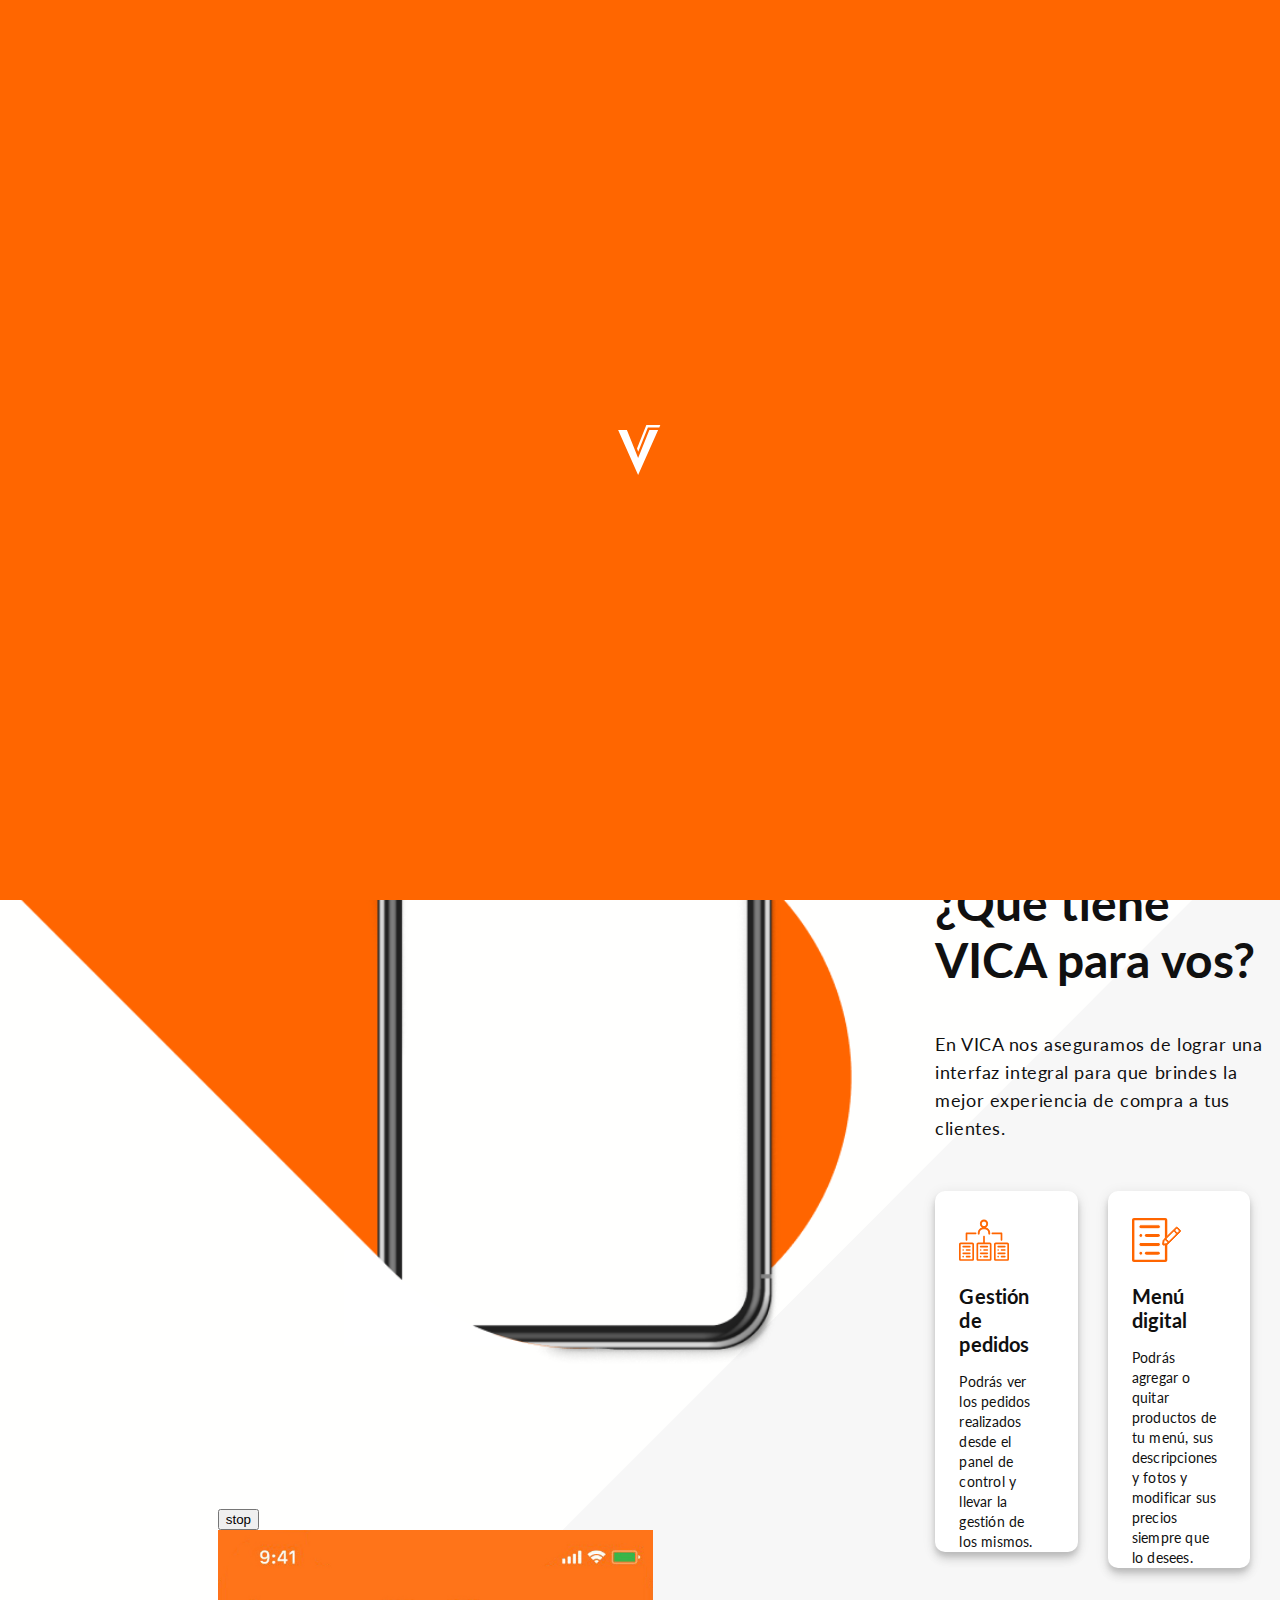
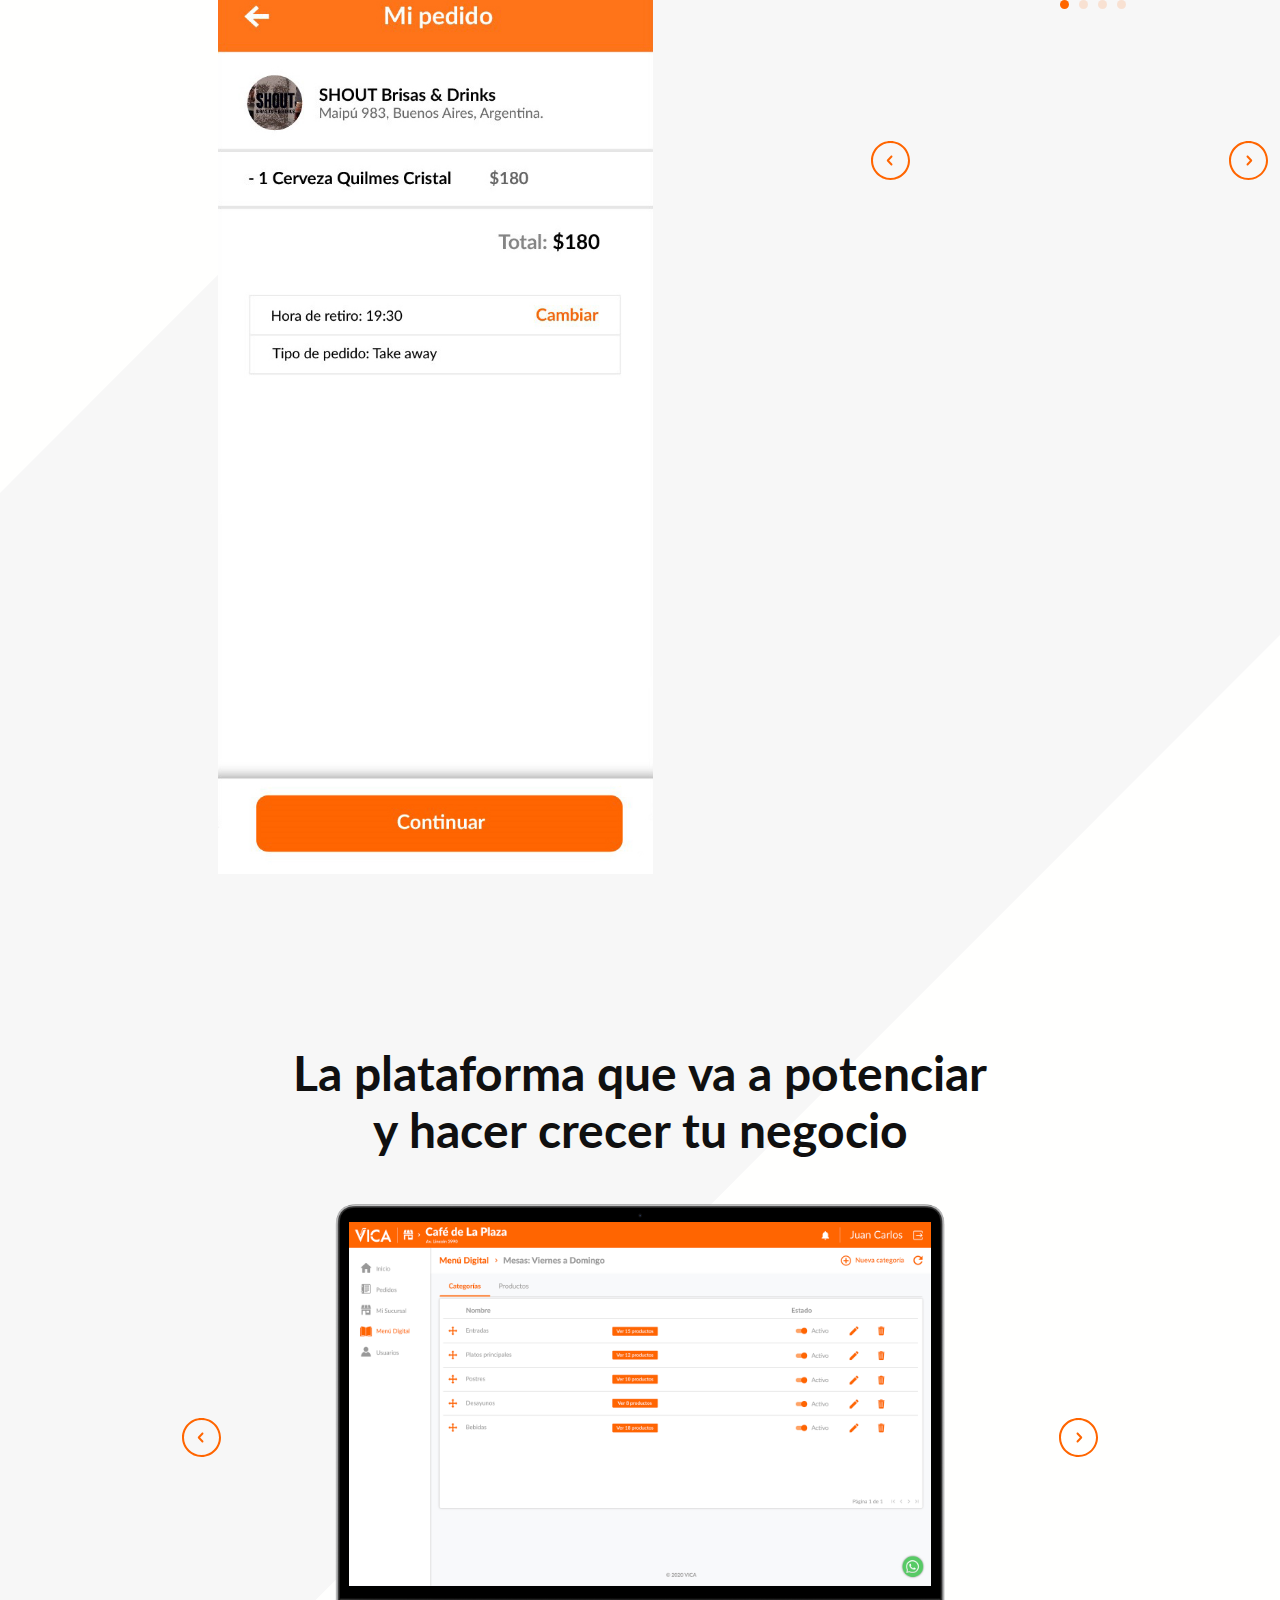
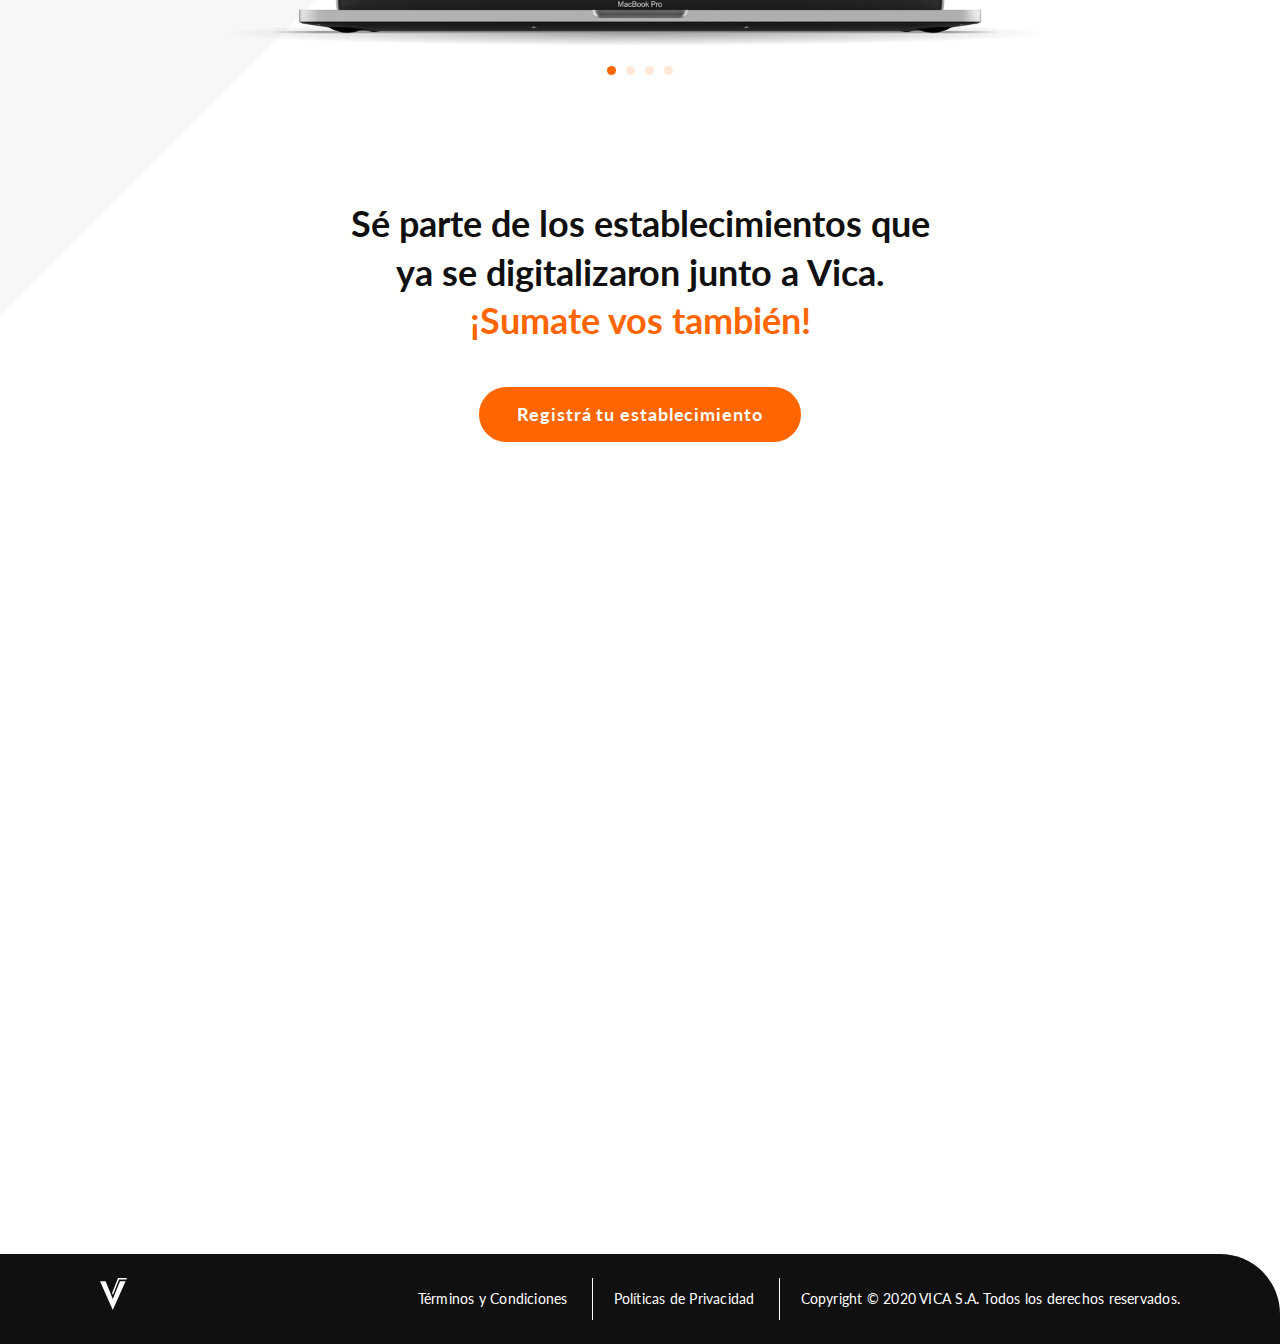
==== commit 9914f9f9: "testing cellphone slider on mobile" ====
--- a/index.html
+++ b/index.html
@@ -124,6 +124,9 @@
     <div class="background2">
     </div>
 
+    <div class="background3">
+    </div>
+
     <div class="whatsapp">
       <svg id="whatsapp-svg">
         <use xlink:href="assets/img/iconos.svg#whatsapp"></use>
@@ -152,25 +155,23 @@
 
       <section class="features split split--l">
         <div class="features-img">
-          <!-- <div class="cellphone-slider-container">
-            <div class="cellphone-slides-container">
-              <div class="cellphone-slider">
-                <div class="cellphone-slide" id="cellphone-1">
+          <div class="cellphone-mobile-img"></div>
+          <div class="cellphone-slider-container">
+            <div class="cellphone-slider">
+              <div class="cellphone-slide" id="cellphone-1">
+                <img src="assets/img/cellphone-1.jpg" />
+              </div>
+              <div class="cellphone-slide" id="cellphone-2">
                   <img src="assets/img/cellphone-1.jpg" />
-                </div>
-                <div class="cellphone-slide" id="cellphone-2">
-                    <img src="assets/img/cellphone-1.jpg" />
-                </div>
-                <div class="cellphone-slide" id="cellphone-3">
-                    <img src="assets/img/cellphone-1.jpg" />
-                </div>
-                <div class="cellphone-slide" id="cellphone-4">
-                    <img src="assets/img/cellphone-1.jpg" />
-                </div>
-              </div>
-            </div>
-          </div> -->
-          <div class="cellphone-mobile-img"></div>
+              </div>
+              <div class="cellphone-slide" id="cellphone-3">
+                  <img src="assets/img/cellphone-1.jpg" />
+              </div>
+              <div class="cellphone-slide" id="cellphone-4">
+                  <img src="assets/img/cellphone-1.jpg" />
+              </div>
+            </div>
+          </div>
         </div> 
         <div class="features-content flow-content">
           <div class="features-content-text container-xs flow-content">
@@ -605,13 +606,13 @@
         controls: false,
         navPosition: "bottom",
         loop: true,
-        autoplay: true,
-        autoplayTimeout: 3000,
-        autoplayHoverPause: true,
-        autoplayButtonOutput: false,
         responsive: {
           750: {
             nav: false,
+            autoplay: true,
+            autoplayTimeout: 3000,
+            autoplayHoverPause: true,
+            autoplayButtonOutput: false,
           },
         },
       });
--- a/styles/index.css
+++ b/styles/index.css
@@ -233,6 +233,11 @@
   border: 2px solid var(--border, var(--clr-orange-500));
 }
 
+.btn:hover {
+  background: var(--fg, none);
+  color: var(--bg, var(--clr-orange-500));
+}
+
 .btn--sm {
   --fs: 0.75rem;
   --p: 0.8em 1em;
@@ -244,7 +249,7 @@
 
 .btn--outlined {
   --fg: var(--color-inverted, var(--clr-orange-500));
-  --bg: none;
+  --bg: var(--bg-inverted, var(--clr-white));
   --border: var(--border-inverted, var(--clr-orange-500));
 }
 
@@ -257,6 +262,7 @@
   .btn--inverted {
     --color-inverted: var(--clr-white);
     --border-inverted: var(--clr-white);
+    --bg-inverted: var(--clr-orange-500);
   }
   .btn--block {
     --fs: 0.9375rem;
@@ -459,6 +465,29 @@
 /* #region */
 
 .features-img {
+ 
+}
+
+.cellphone-mobile-img {
+  position: absolute;
+  width: 100%;
+  height: 600px;
+  margin-top: -50px;
+  background-image: url(../assets/img/Cellphone.png);
+  background-repeat: no-repeat;
+  background-size: 125%;
+  background-position: right -30% bottom 0;
+  z-index: 1;
+  pointer-events: none;
+}
+
+.cellphone-slider-container {
+  width: 50%;
+  margin: 140px auto 50px auto;
+}
+
+
+/* .features-img {
   position: relative;
   z-index: -1;
   width: 100%;
@@ -486,7 +515,7 @@
 
 .cellphone-slides-container {
  
-}
+} */
 
 .features-content {
   position: relative;
@@ -549,7 +578,7 @@
 }
 
 @media (min-width: 750px) {
-  .features-img {
+  /* .features-img {
     width: 35%;
   }
 
@@ -575,7 +604,7 @@
     width: 65%;
     right: calc(100vw / 10);
     bottom: 25px;
-  }
+  } */
 
   .features-content {
     margin-top: 4rem;
@@ -619,6 +648,20 @@
   }
 }
 
+@media (min-width: 1900px) {
+  .cellphone-mobile-img {
+    width: 100%;
+    height: 1000px;
+    background-image: url(../assets/img/Cellphone.png);
+    background-repeat: no-repeat;
+    background-size: 100%;
+    background-position: right 0 bottom 0;
+    position: relative;
+    z-index: 3;
+    margin-top: -20vw;
+  }
+}
+
 
 /* #endregion */
 
@@ -915,9 +958,9 @@
 	height: 100%;
   background: url("../assets/img/Background-figure.svg");
   background-repeat: no-repeat;
-  background-position: -4200px 2700px;
-  /* background-position: 1100px -2600px; */
-  animation: animatedBackground 5s linear 0s infinite;
+  /* background-position: -4200px 2700px; */
+  background-position: 50% 10%;
+  /* animation: animatedBackground 5s linear 0s infinite; */
 }
 
 @keyframes animatedBackground {
@@ -942,29 +985,68 @@
   background: url("../assets/img/Background-figure.svg");
   background-repeat: no-repeat;
   /* background-position: -2000px 50px; */
-  background-position: -2300px 350px;
+  background-position: -2300px 50px;
   background-size: 250%;
   
   /* background-position: 300px -2250px; */
-  animation: animatedBackground2 5s linear 0s infinite;
-}
-
-@keyframes animatedBackground2 {
+  /* animation: animatedBackground2 5s linear 0s infinite; */
+}
+
+/* @keyframes animatedBackground2 {
   from { background-position:-2000px 350px; }
   to  { background-position: 600px -2250px; }
+} */
+
+.background3 {
+  position: absolute;
+  overflow: hidden;
+  width: 75%;
+  height: 35%;
+  z-index: 3;
+  
+}
+
+.background3::before {
+  content: "";
+  position: absolute;
+  width: 100%;
+	height: 100%;
+  background: url("../assets/img/tube-texture.svg");
+  background-repeat: no-repeat;
+  background-position: -1700px 450px;
+  background-size: 150%;
+  opacity: 1;
+  background-blend-mode: multiply;
+  animation: animatedBackground3 5s linear 0s infinite;
+}
+
+@keyframes animatedBackground3 {
+  from { background-position:-1500px 250px; }
+  to  { background-position: 500px -1750px; }
 }
 
 @media (min-width: 1200px) {
-  @keyframes animatedBackground2 {
+  /* @keyframes animatedBackground2 {
     from { background-position:-2700px 550px; }
     to  { background-position: 500px -2650px; }
-  }
+  } */
+  /* @keyframes animatedBackground3 {
+    from { background-position:-2700px 550px; }
+    to  { background-position: 500px -2650px; }
+  } */
 }
 
 @media (min-width: 1900px) {
-  @keyframes animatedBackground2 {
+  /* @keyframes animatedBackground2 {
     from { background-position:-4000px 850px; }
     to  { background-position: 500px -3650px; }
+  } */
+  @keyframes animatedBackground3 {
+    from { background-position:-1750px 250px; }
+    to  { background-position: 250px -1750px; }
+  }
+  .background2::before {
+    background-position: -3000px 0px;
   }
 }
 /* #endregion */
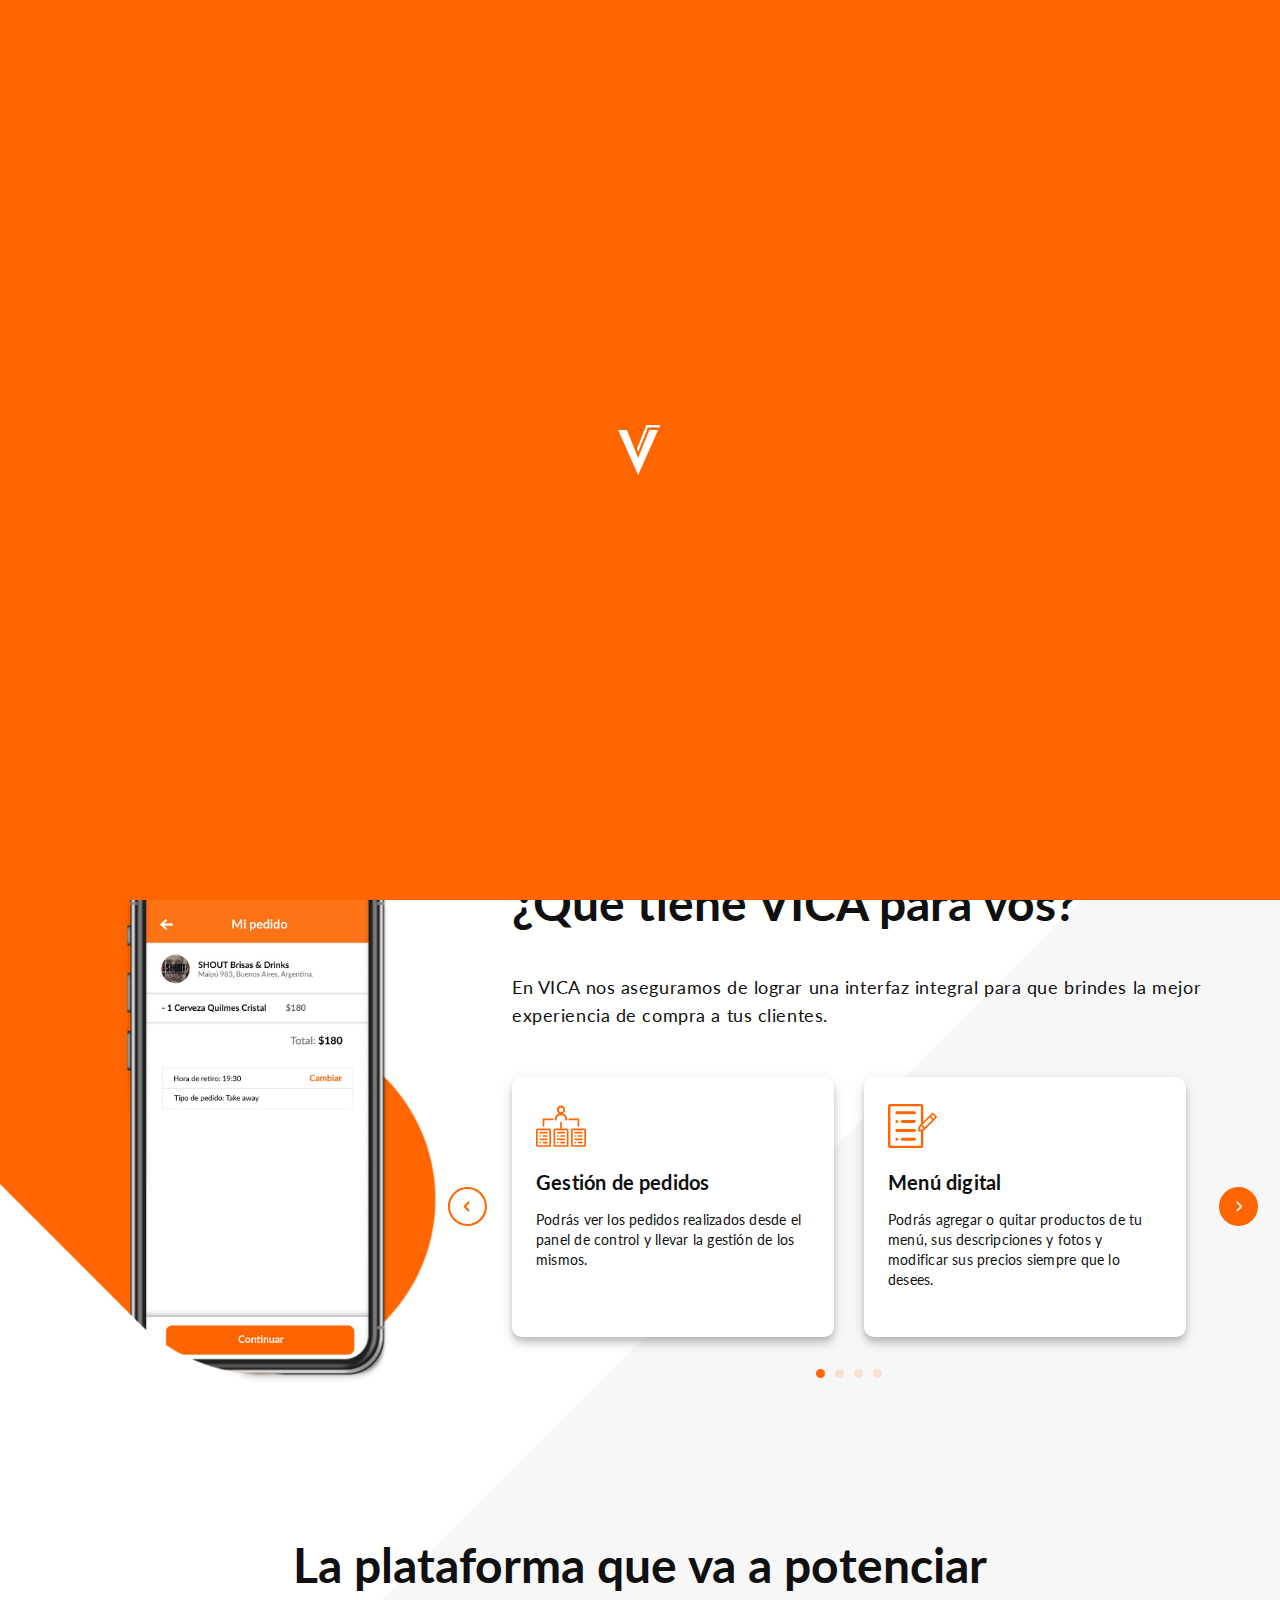
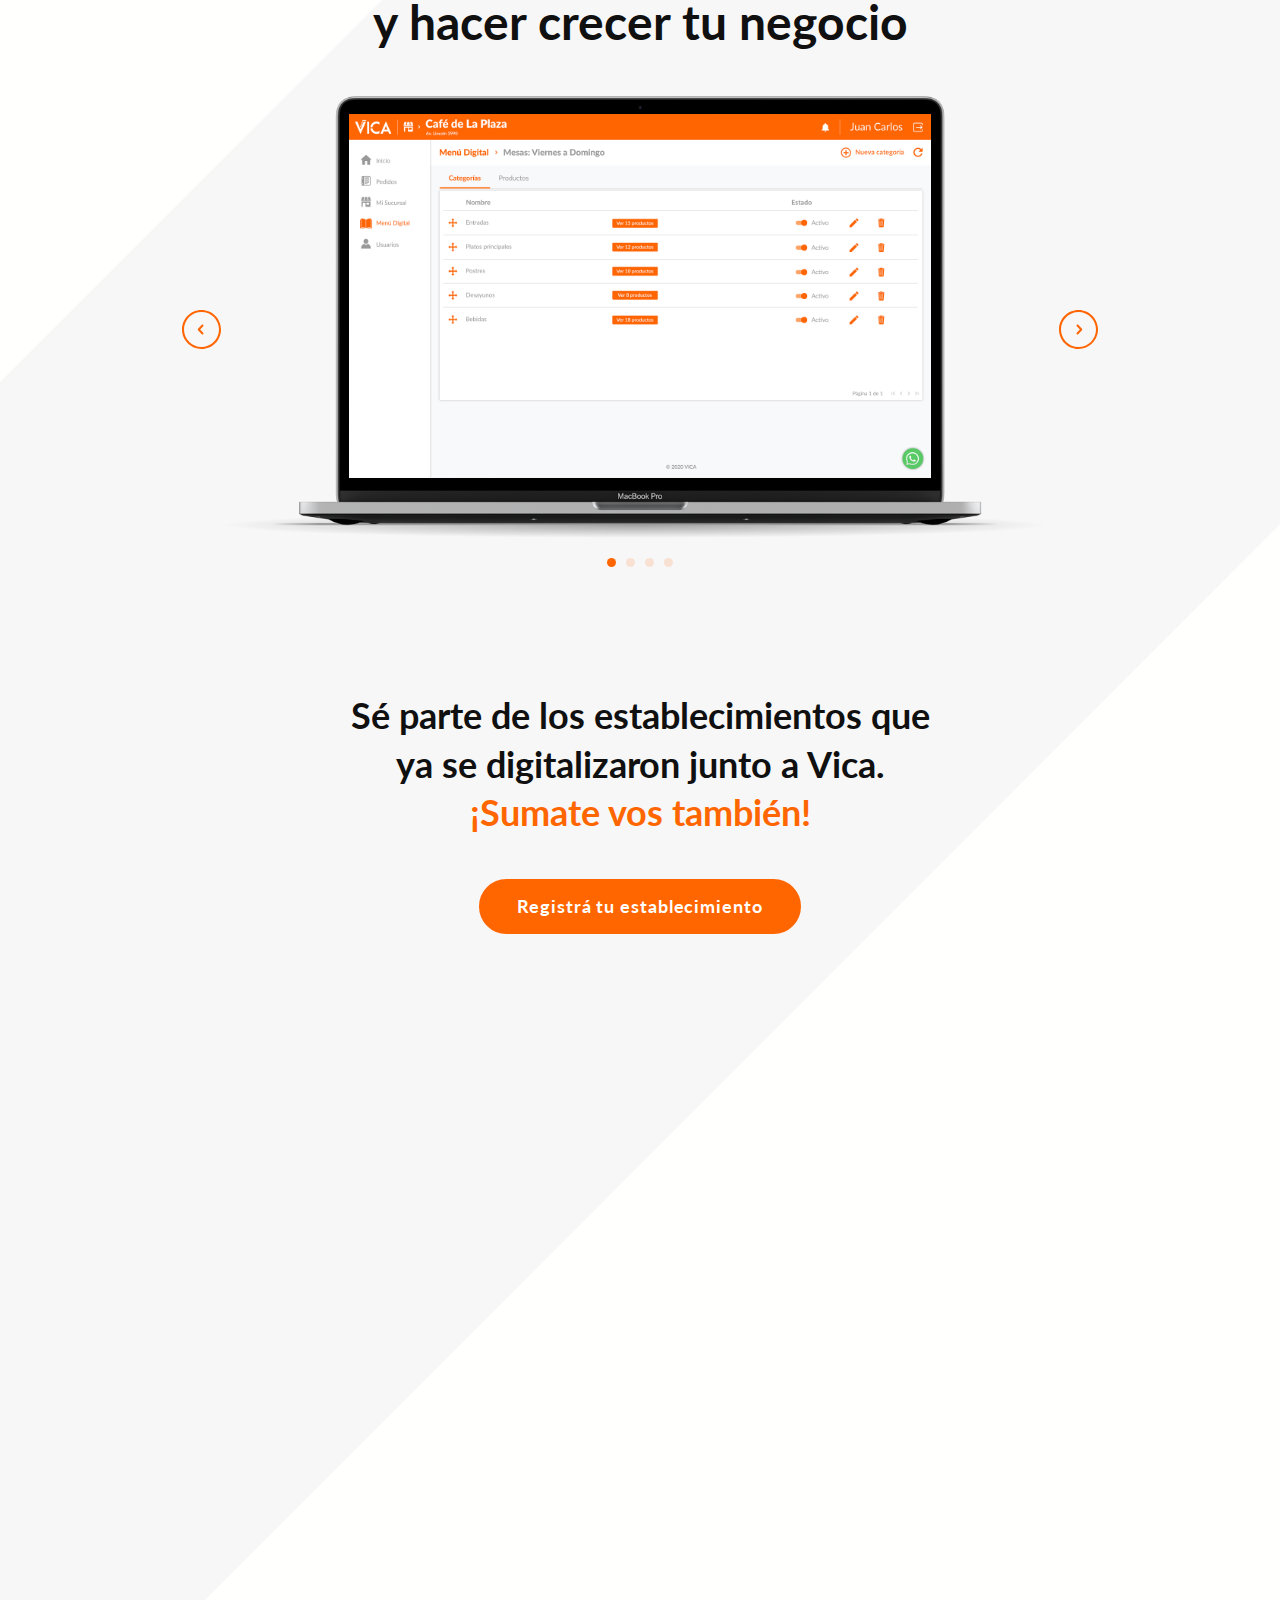
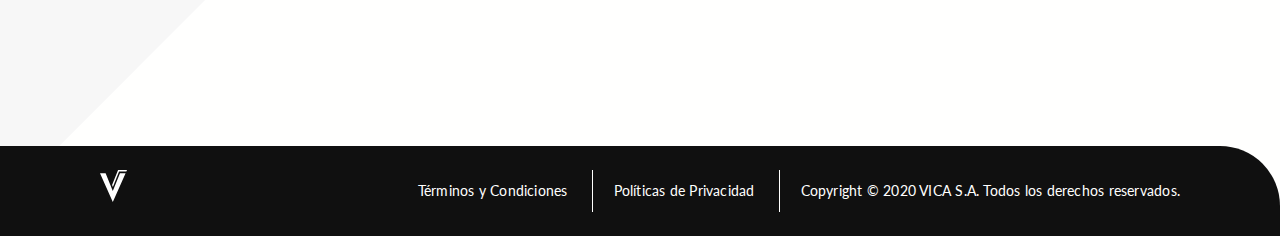
==== commit 9bda628b: "Fixed cellphone on desktop" ====
--- a/index.html
+++ b/index.html
@@ -394,7 +394,7 @@
               <use xlink:href="assets/img/iconos.svg#arrow-outline"></use>
             </svg>
             <svg id="arrow-next-svg">
-              <use xlink:href="assets/img/iconos.svg#arrow-outline"></use>
+              <use xlink:href="assets/img/iconos.svg#arrow-filled"></use>
             </svg>
           </div>
         </div>
--- a/styles/index.css
+++ b/styles/index.css
@@ -34,6 +34,10 @@
 *::before,
 *::after {
   box-sizing: border-box;
+}
+
+*:focus  {
+  outline: none;
 }
 
 body {
@@ -471,51 +475,28 @@
 .cellphone-mobile-img {
   position: absolute;
   width: 100%;
-  height: 600px;
-  margin-top: -50px;
+  min-height: 550px;
+  height: 160vw;
+  margin-top: -14vw;
   background-image: url(../assets/img/Cellphone.png);
   background-repeat: no-repeat;
   background-size: 125%;
-  background-position: right -30% bottom 0;
+  background-position: calc(100% - 7.7vw) calc(100% - 20px);
   z-index: 1;
   pointer-events: none;
 }
 
 .cellphone-slider-container {
   width: 50%;
-  margin: 140px auto 50px auto;
-}
-
-
-/* .features-img {
-  position: relative;
-  z-index: -1;
-  width: 100%;
-}
-
-.cellphone-mobile-img {
-  width: 100%;
-  height: calc(200px + 100vw);
-  background-image: url(../assets/img/Cellphone.png);
-  background-repeat: no-repeat;
-  background-size: 100vw;
-  background-position: right calc(100vw / 6.2) bottom 0;
-  position: relative;
-  z-index: 3;
-  margin-top: calc(-50px - 25vw);
-}
-
-.cellphone-slider-container {
-  position: absolute;
-  margin: 0 auto;
-  width: 40%;
-  right: 30vw;
-  bottom: -25px;
-}
-
-.cellphone-slides-container {
- 
-} */
+  margin: 26.5vw auto 50px auto;
+}
+
+@media (max-width: 320px ) {
+  .cellphone-slider-container {
+    width: 50%;
+    margin: 37vw auto 50px auto;
+  }
+}
 
 .features-content {
   position: relative;
@@ -567,10 +548,6 @@
   fill: var(--clr-orange-500);
 }
 
-#arrow-next-svg {
-  transform: rotate(180deg);
-}
-
 #arrow-next-svg,
 #arrow-prev-svg {
   width: 39px;
@@ -578,35 +555,29 @@
 }
 
 @media (min-width: 750px) {
-  /* .features-img {
+
+  .features-img {
     width: 35%;
+  }
+
+  .cellphone-mobile-img {
+    width: 35%;
+    height: 55vw;
+    background-position: 100% 100%;
+    margin-top: -10vw;
+  }
+
+  .cellphone-slider-container {
+    width: 50%;
+    margin: 5.5vw 0 50px 32.5%;
+  }
+
+  button[type=button][data-action=stop] {
+    display: none;
   }
 
   .features-content {
     width: 55%;
-  }
-
-  .cellphone-mobile-img {
-    width: 100%;
-    height: calc(200px + 85vw);
-    background-image: url(../assets/img/Cellphone.png);
-    background-repeat: no-repeat;
-    background-size: 70vw;
-    background-position: right 0 bottom 0;
-    position: relative;
-    z-index: 3;
-    margin-top: calc(-50px - 25vw);
-  }
-
-  .cellphone-slider-container {
-    position: absolute;
-    margin: 0;
-    width: 65%;
-    right: calc(100vw / 10);
-    bottom: 25px;
-  } */
-
-  .features-content {
     margin-top: 4rem;
   }
 
@@ -635,31 +606,10 @@
 }
 
 @media (min-width: 1000px) {
-  .cellphone-mobile-img {
-    width: 100%;
-    height: 750px;
-    background-image: url(../assets/img/Cellphone.png);
-    background-repeat: no-repeat;
-    background-size: 100%;
-    background-position: right 0 bottom 0;
-    position: relative;
-    z-index: 3;
-    margin-top: -15vw;
-  }
+  
 }
 
 @media (min-width: 1900px) {
-  .cellphone-mobile-img {
-    width: 100%;
-    height: 1000px;
-    background-image: url(../assets/img/Cellphone.png);
-    background-repeat: no-repeat;
-    background-size: 100%;
-    background-position: right 0 bottom 0;
-    position: relative;
-    z-index: 3;
-    margin-top: -20vw;
-  }
 }
 
 
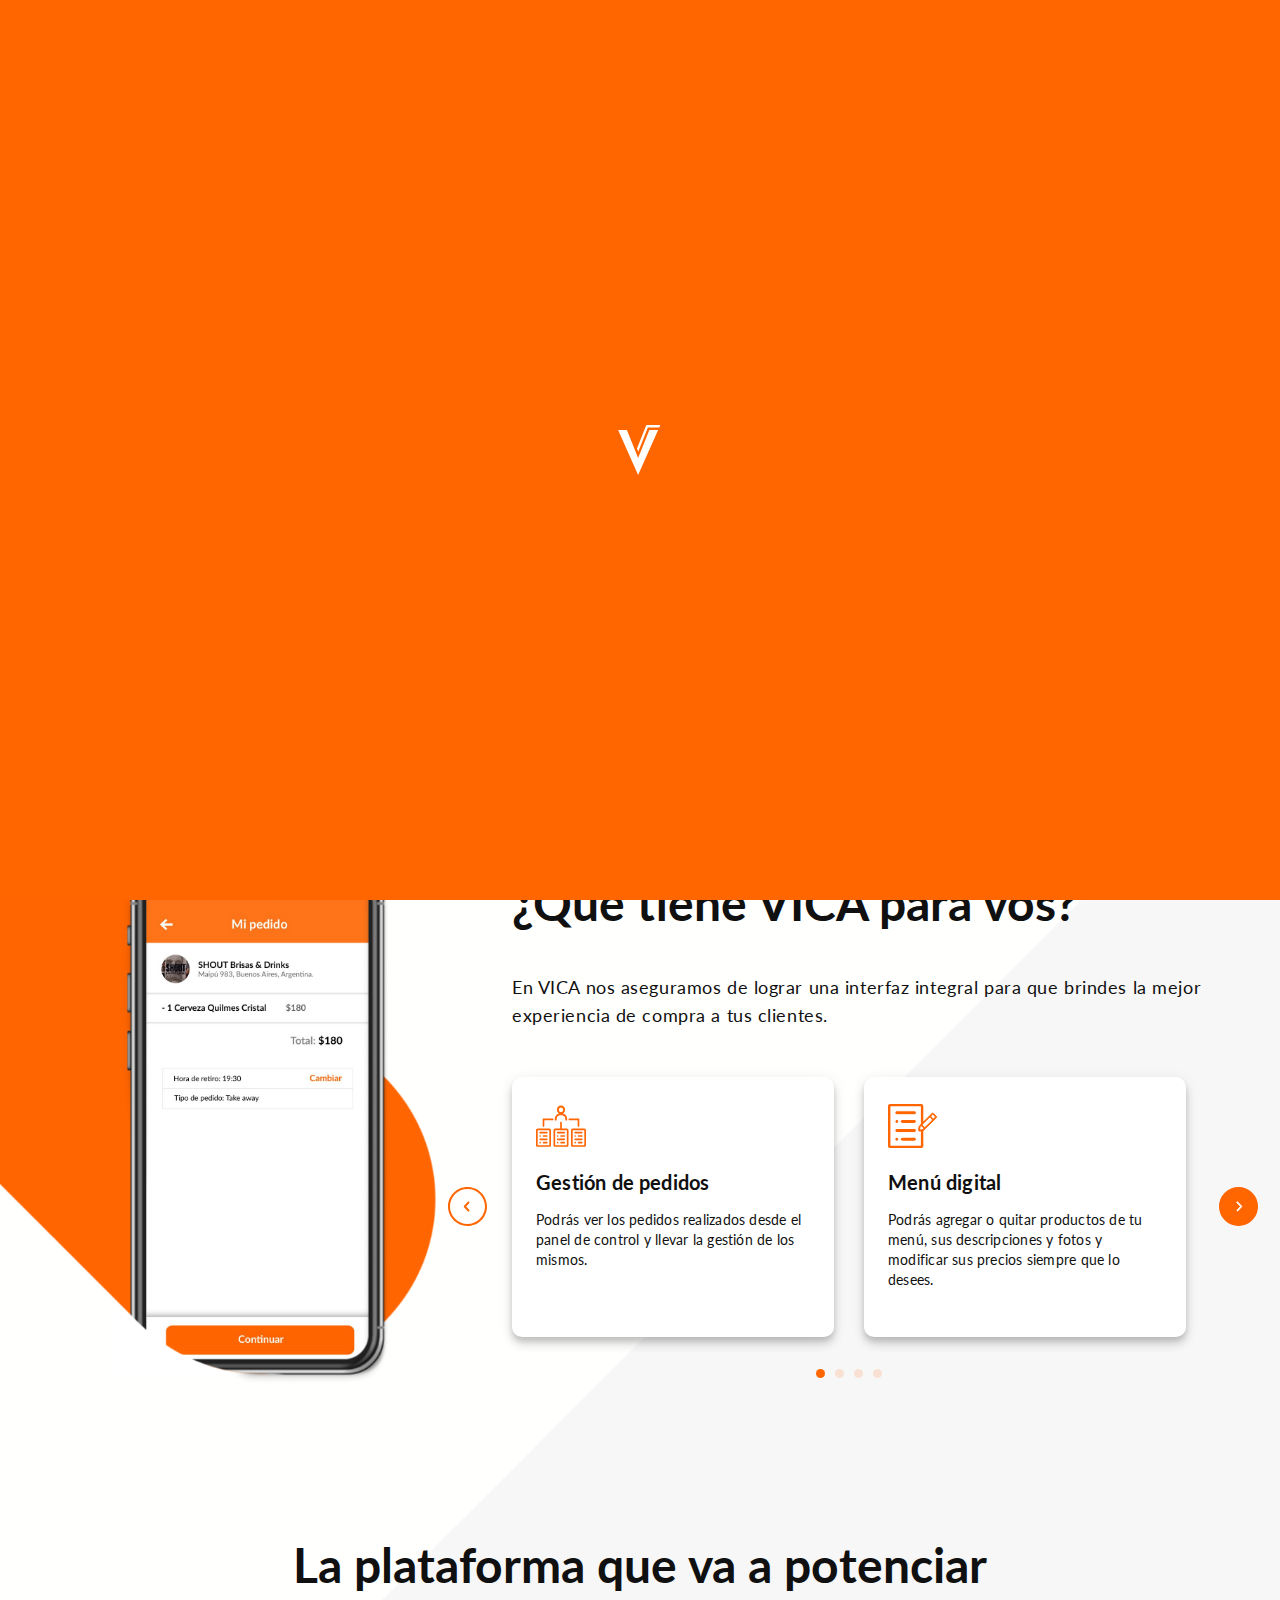
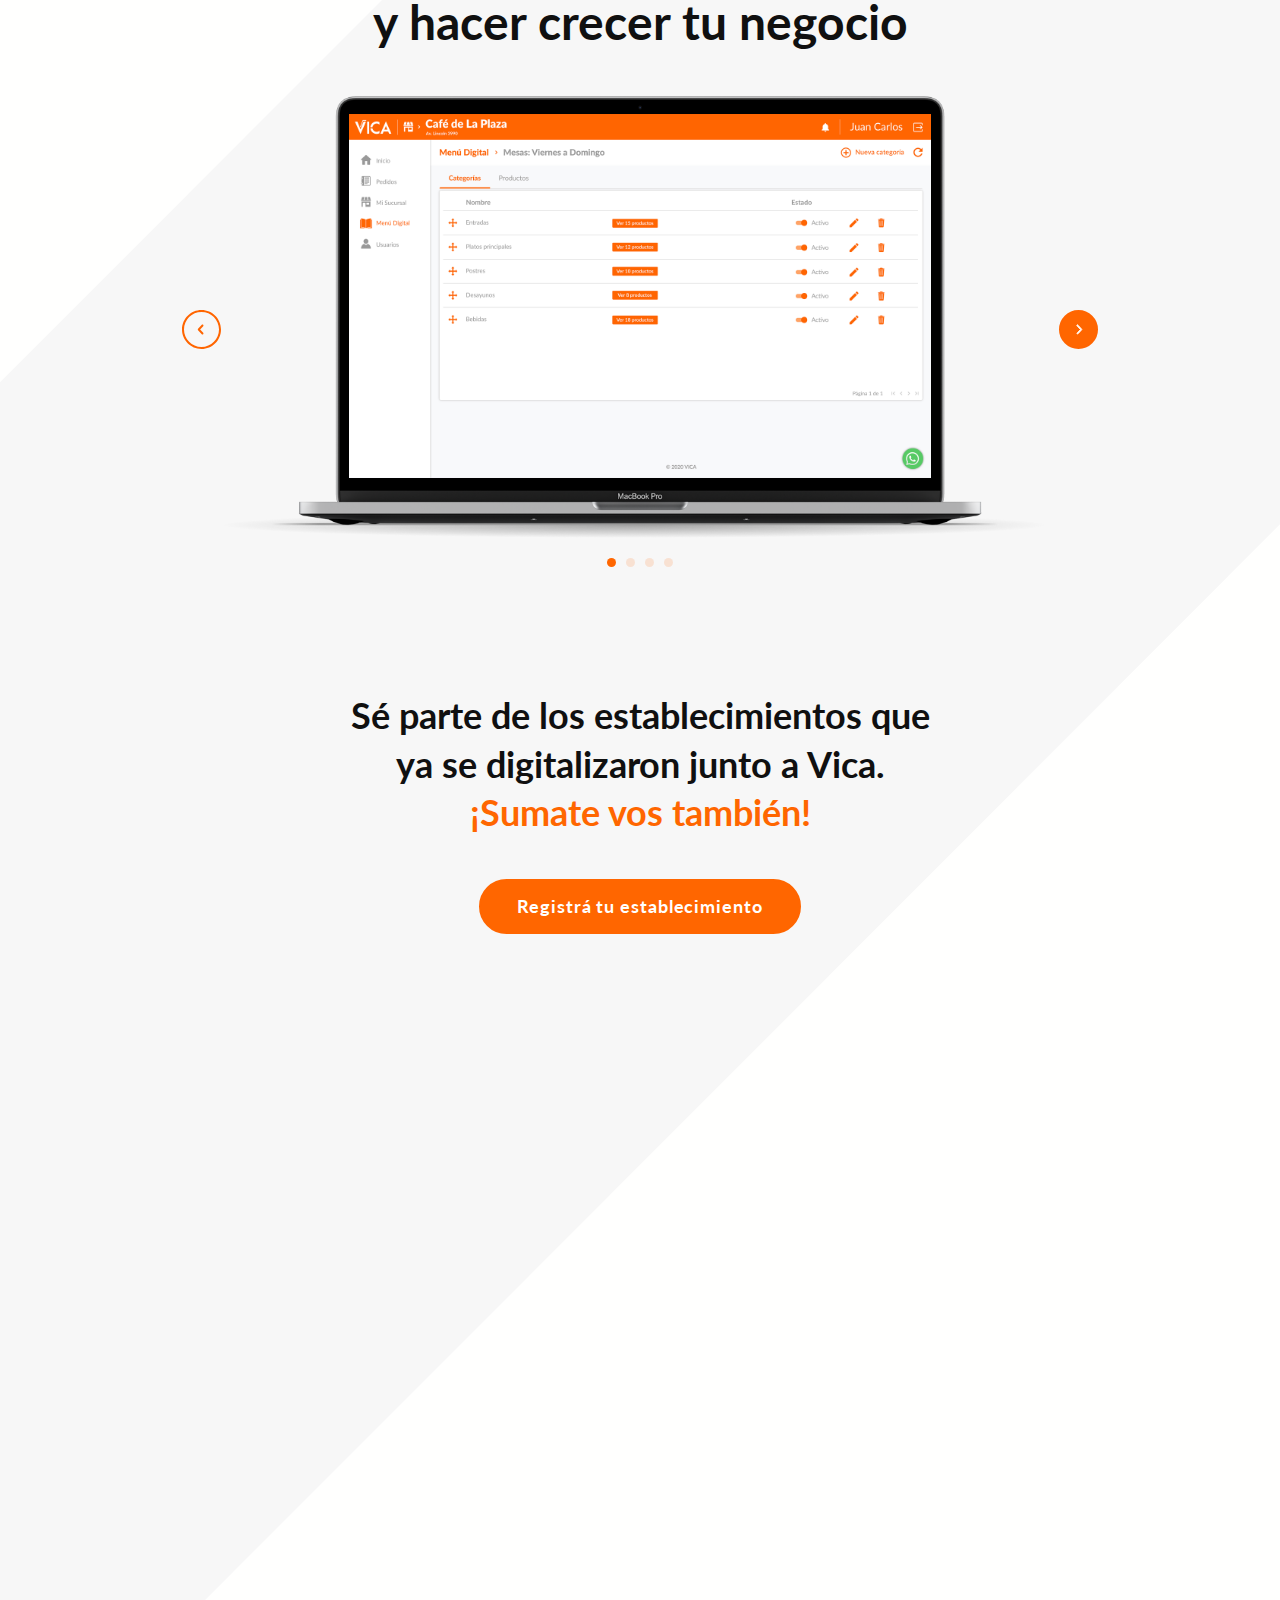
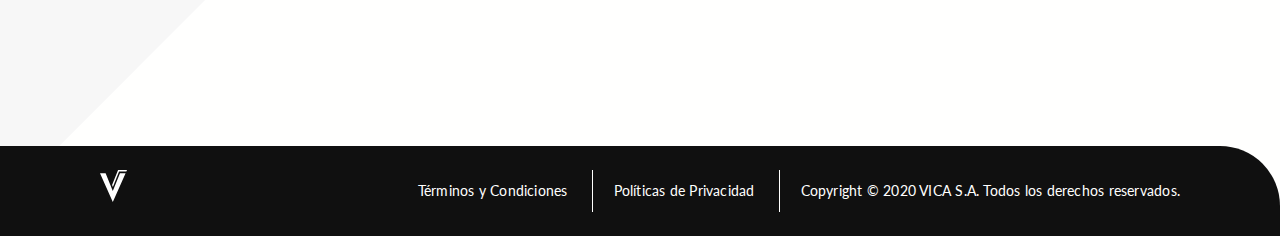
==== commit dd432cd8: "changed color of next arrows" ====
--- a/index.html
+++ b/index.html
@@ -390,10 +390,10 @@
             </div>
           </div>
           <div class="features-slider-1280-buttons">
-            <svg id="arrow-prev-svg">
+            <svg class="arrow-prev-svg">
               <use xlink:href="assets/img/iconos.svg#arrow-outline"></use>
             </svg>
-            <svg id="arrow-next-svg">
+            <svg class="arrow-next-svg">
               <use xlink:href="assets/img/iconos.svg#arrow-filled"></use>
             </svg>
           </div>
@@ -427,8 +427,8 @@
             <svg id="backoffice-prev-svg">
               <use xlink:href="assets/img/iconos.svg#arrow-outline"></use>
             </svg>
-            <svg id="backoffice-next-svg">
-              <use xlink:href="assets/img/iconos.svg#arrow-outline"></use>
+            <svg class="arrow-next-svg">
+              <use xlink:href="assets/img/iconos.svg#arrow-filled"></use>
             </svg>
           </div>
         </div>
--- a/styles/index.css
+++ b/styles/index.css
@@ -70,6 +70,8 @@
   text-decoration: none;
   color: inherit;
 }
+
+
 
 /* #endregion */
 
@@ -281,6 +283,27 @@
     --p: 0.8em 3em;
   }
 }
+/* #endregion */
+
+/* --- SLIDERS --- */
+/* #region */
+
+.arrow-next-svg,
+.arrow-prev-svg {
+  width: 39px;
+  height: 39px;
+  --fill: var(--clr-orange-500);
+  --arrow: var(--clr-white);
+  
+}
+
+.arrow-next-svg:hover {
+  --fill: white;
+  --arrow: var(--clr-orange-500);
+  transition: fill 1s ease;
+}
+
+
 /* #endregion */
 
 /* --- LOADING --- */
@@ -548,11 +571,7 @@
   fill: var(--clr-orange-500);
 }
 
-#arrow-next-svg,
-#arrow-prev-svg {
-  width: 39px;
-  height: 39px;
-}
+
 
 @media (min-width: 750px) {
 
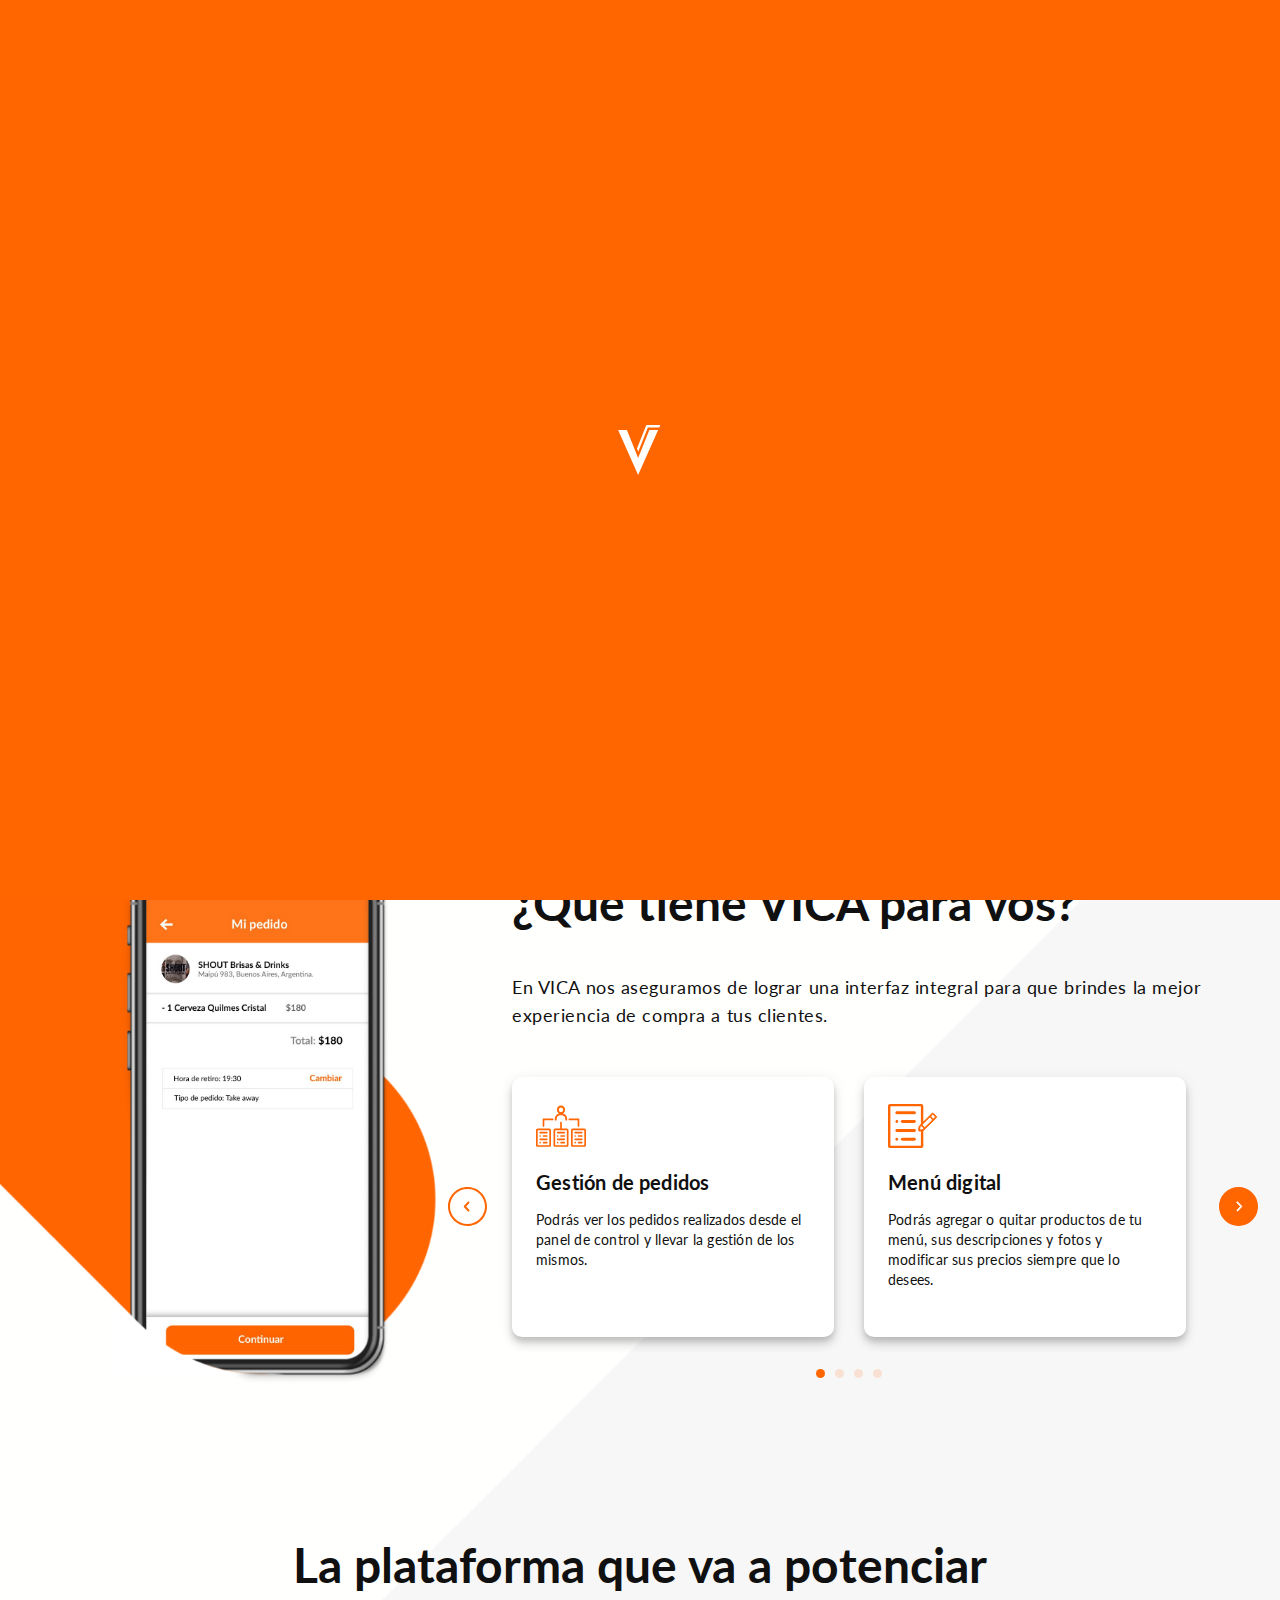
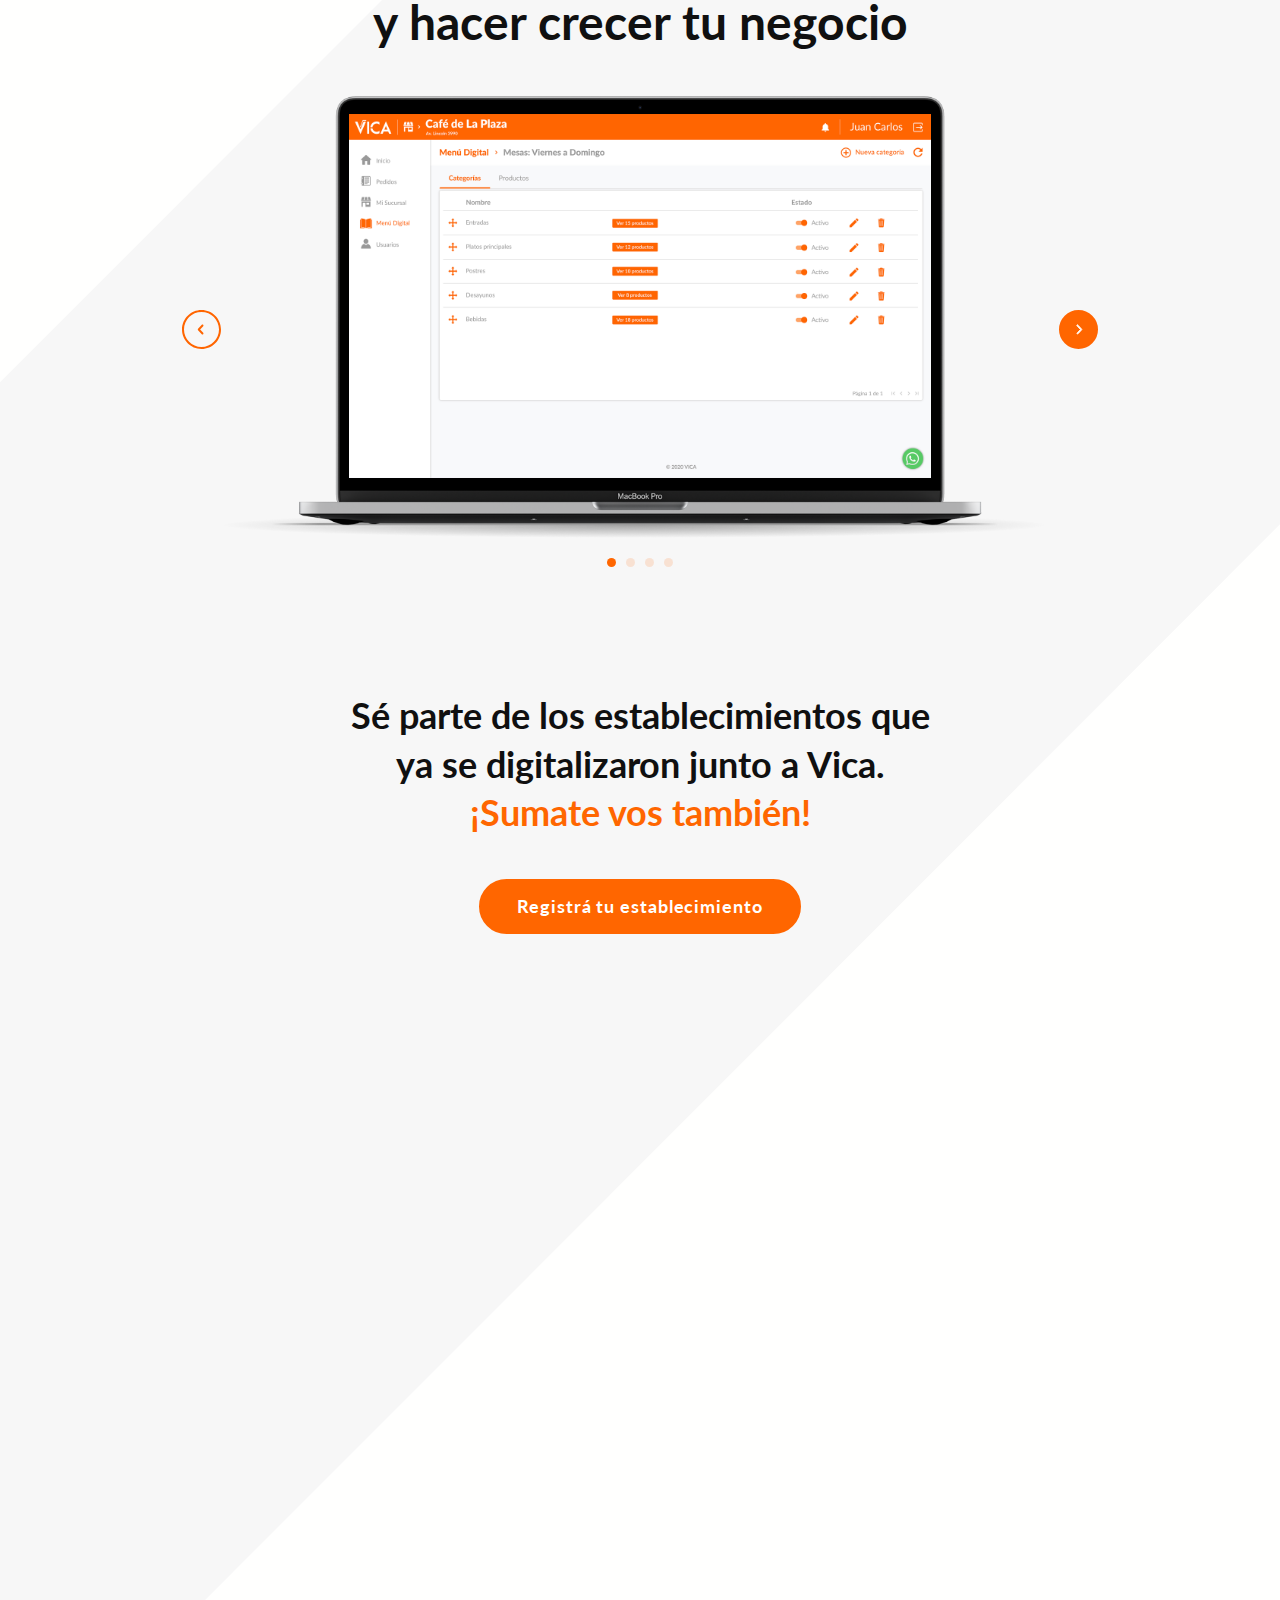
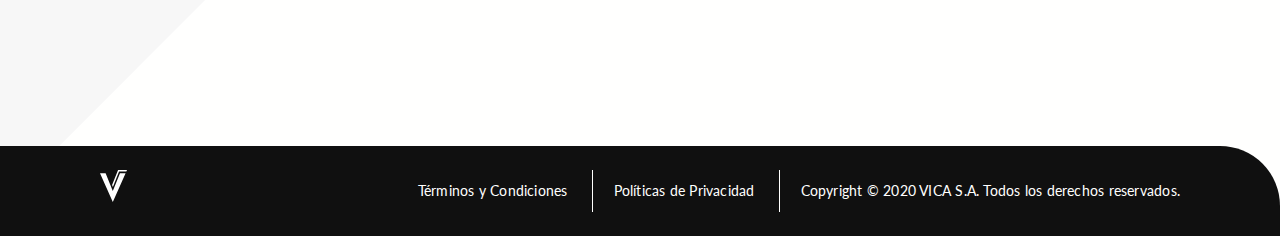
==== commit d8ddaceb: "changes mail feb 8" ====
--- a/index.html
+++ b/index.html
@@ -155,7 +155,8 @@
 
       <section class="features split split--l">
         <div class="features-img">
-          <div class="cellphone-mobile-img"></div>
+          <div class="cellphone-mobile-img" id="cellphone-desktop-img"></div>
+          <div class="cellphone-mobile-img" id="cellphone-mobile-img"></div>
           <div class="cellphone-slider-container">
             <div class="cellphone-slider">
               <div class="cellphone-slide" id="cellphone-1">
@@ -443,7 +444,7 @@
           </h3>
           <a href="#" class="btn btn--block">Registrá tu establecimiento</a>
         </div>
-        <div class="testimonials-content text--center">
+        <div class="testimonials-content text--center" data-aos="fade-up">
           <div class="testimonial-slider" >
             <div
               class="testimonial flow-content flow-content--s"
@@ -471,6 +472,7 @@
               class="testimonial flow-content flow-content--s"
               id="testimonial-2"
               data-aos="fade-up"
+              data-aos-delay="250"
             >
               <div
                 class="testimonial-img"
@@ -495,6 +497,7 @@
               class="testimonial flow-content flow-content--s"
               id="testimonial-3"
               data-aos="fade-up"
+              data-aos-delay="500"
             >
               <div
                 class="testimonial-img"
@@ -621,10 +624,7 @@
 
 <!-- AOS -->
     <script>
-      AOS.init({
-        offset: 300,
-        duration: 600,
-      });
+      AOS.init();
     </script>
 
 <!-- VALIDATOR -->
--- a/styles/index.css
+++ b/styles/index.css
@@ -457,9 +457,10 @@
     justify-content: space-between;
   }
   .hero-content {
-    padding: 80px 0 0 10vw;
+    padding: 2vw 0 0 calc(25vw  - 220px);
     width: 65%;
   }
+
   .hero-image {
     width: 35%;
   }
@@ -479,13 +480,31 @@
   }
   
   #hero-tent-png {
-    
     width: 15vw;
     height: 15vw;
     bottom: 7%;
     left: -6vw;
   }
 }
+
+@media (min-width: 1500px) {
+
+  .hero-content {
+    width: 55%;
+  }
+
+  .hero-image {
+    width: 45%;
+  }
+
+  #hero-photo-png {
+    
+    height: 50vw;
+    margin-left: 0;
+    background-position: left 0 bottom 5vw;
+    background-size: 130%;
+  }
+}
 /* #endregion */
 
 /* --- FEATURES --- */
@@ -493,6 +512,15 @@
 
 .features-img {
  
+}
+
+#cellphone-desktop-img {
+  background-image: url(../assets/img/Cellphone.png);
+  display: none;
+}
+
+#cellphone-mobile-img {
+  background-image: url(../assets/img/CellphoneMobile.png);
 }
 
 .cellphone-mobile-img {
@@ -501,7 +529,6 @@
   min-height: 550px;
   height: 160vw;
   margin-top: -14vw;
-  background-image: url(../assets/img/Cellphone.png);
   background-repeat: no-repeat;
   background-size: 125%;
   background-position: calc(100% - 7.7vw) calc(100% - 20px);
@@ -574,6 +601,14 @@
 
 
 @media (min-width: 750px) {
+
+  #cellphone-mobile-img {
+    display: none;
+  }
+
+  #cellphone-desktop-img {
+    display: block;
+  }
 
   .features-img {
     width: 35%;
